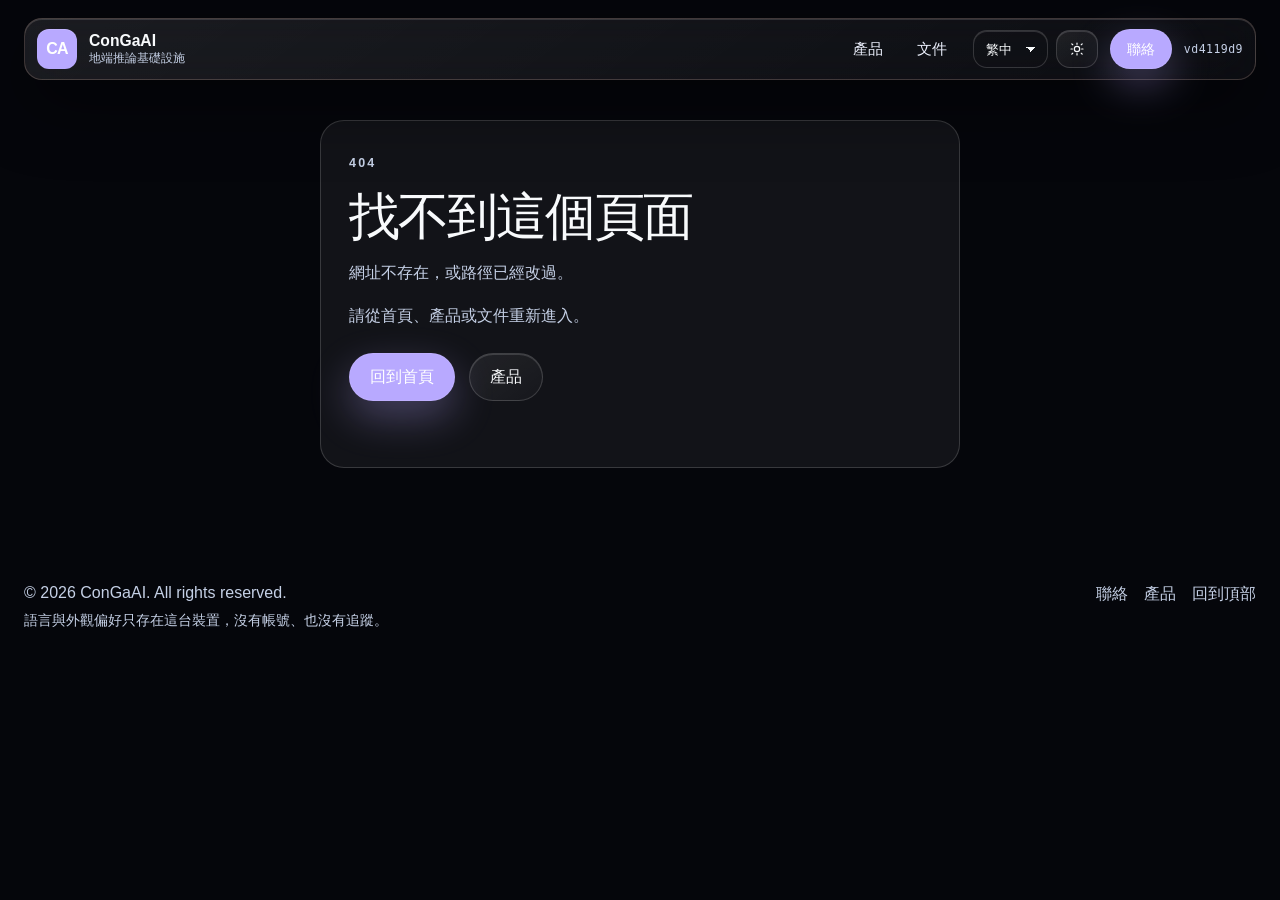
==== index.html @ 3b83d691 "Promote the preview site to the production root." ====
<!doctype html>
<html lang="zh-Hant" data-theme="dark">
  <head>
    <meta charset="UTF-8" />
    <meta name="viewport" content="width=device-width, initial-scale=1.0" />
    <meta
      name="description"
      content="ConGaAI 建置地端推論基礎設施：Basic 工作站、Pro DGX Spark、Ultra 機櫃群集；AI Forge 隨硬體提供。"
    />
    <meta property="og:title" content="ConGaAI · 地端推論基礎設施" />
    <meta
      property="og:description"
      content="依工作負載選 GPU。權重與資料留在現場。Basic / Pro（DGX Spark）/ Ultra。"
    />
    <meta property="og:type" content="website" />
    <meta property="og:url" content="https://congaai.github.io/" />
    <meta name="theme-color" content="#070a12" />
    <meta name="robots" content="index, follow" />
    <link rel="canonical" href="https://congaai.github.io/" />
    <base href="/" />
    <script>
      (function () {
        try {
          var theme = localStorage.getItem('site-theme');
          document.documentElement.dataset.theme = theme === 'light' ? 'light' : 'dark';
        } catch (error) {
          document.documentElement.dataset.theme = 'dark';
        }
      })();
    </script>
    <script>
      (function () {
        try {
          var saved = sessionStorage.getItem('pages-spa-redirect');
          if (!saved) return;
          var baseHref = document.querySelector('base') && document.querySelector('base').href;
          var basePath = new URL(baseHref || '/', location.origin).pathname;
          if (basePath.slice(-1) !== '/') basePath += '/';
          var thisPreview = basePath.indexOf('/preview/') === 0;
          var savedPath = saved.split('?')[0].split('#')[0];
          var savedPreview = savedPath === '/preview' || savedPath.indexOf('/preview/') === 0;
          if (thisPreview !== savedPreview) return;
          sessionStorage.removeItem('pages-spa-redirect');
          history.replaceState(null, '', saved);
        } catch (error) {}
      })();
    </script>
    <link rel="preconnect" href="https://fonts.googleapis.com" />
    <link rel="preconnect" href="https://fonts.gstatic.com" crossorigin />
    <link
      href="https://fonts.googleapis.com/css2?family=Inter:wght@400;500;600;700&family=JetBrains+Mono:wght@400;500&family=Noto+Sans+JP:wght@400;500;700&family=Noto+Sans+SC:wght@400;500;700&family=Noto+Sans+TC:wght@400;500;700&family=Space+Grotesk:wght@500;600;700&display=swap"
      rel="stylesheet"
    />
    <link rel="icon" type="image/svg+xml" href="/favicon.svg" />
    <title>ConGaAI · 地端推論基礎設施</title>
    <script type="module" crossorigin src="/assets/index-1mhztb6D.js"></script>
    <link rel="stylesheet" crossorigin href="/assets/index-D2r01Po9.css">
      <meta http-equiv="Content-Security-Policy" content="default-src 'self'; script-src 'self' 'unsafe-inline'; style-src 'self' 'unsafe-inline' https://fonts.googleapis.com; font-src 'self' https://fonts.gstatic.com data:; img-src 'self' data:; connect-src 'self'; base-uri 'self'; form-action 'self'; frame-ancestors 'none'; object-src 'none';">
  </head>
  <body>
    <noscript>
      ConGaAI 需要 JavaScript 才能顯示產品與文件。請在瀏覽器啟用後重新整理。 /
      This site needs JavaScript. Enable it and reload.
    </noscript>
    <div id="root"></div>
  </body>
</html>
---- assets/index-D2r01Po9.css ----
:root,[data-theme=dark]{color:#f7fbff;font-synthesis:none;text-rendering:optimizelegibility;-webkit-font-smoothing:antialiased;--font-ui:"Inter", "Noto Sans TC", "Noto Sans SC", "Noto Sans JP", Arial, -apple-system, BlinkMacSystemFont, "Segoe UI", "PingFang TC", "Microsoft JhengHei", sans-serif;--font-display:"Space Grotesk", "Inter", "Noto Sans TC", "Noto Sans SC", "Noto Sans JP", Arial, sans-serif;--font-doc:"Inter", "Noto Sans TC", "Noto Sans SC", "Noto Sans JP", Arial, -apple-system, BlinkMacSystemFont, "Segoe UI", "PingFang TC", "Microsoft JhengHei", sans-serif;--font-mono:"JetBrains Mono", ui-monospace, "Cascadia Code", "SF Mono", Menlo, Consolas, monospace;--bg:#070a12;--card:#ffffff14;--card-strong:#ffffff24;--line:#ffffff29;--muted:#aab6d3;--text:#f7fbff;--cyan:#a5b4fc;--violet:#8b7cff;--pink:#c4b5fd;--green:#72f2b2;--star:167, 139, 250;--accent-text:#c4b5fd;--shadow:0 24px 80px #0000006b;--nav-bg:#070a12b3;--brand-text:#06111d;--body-gradient:radial-gradient(circle at top left, #5de4ff2e, transparent 34rem), radial-gradient(circle at 80% 8%, #a88bff33, transparent 36rem), linear-gradient(135deg, #050814 0%, #0b1020 52%, #080710 100%);--ambient-one:#5de4ff3d;--ambient-two:#ff75c838;--markdown-text:#dce4f8;--markdown-pre-bg:#00000059;--markdown-pre-text:#e8edf8;--nav-link:#d9e4ff;--nav-link-hover:#fff;--nav-link-hover-bg:#ffffff1a;--button-ghost-bg:#ffffff12;--button-ghost-text:#fff;--input-bg:#ffffff0a;--input-text:var(--text);--brand-border:#ffffff47;--table-head-bg:#ffffff0d;--table-row-even:#ffffff05;--spinner-track:#ffffff1f;--blockquote-bg:#a88bff14;--code-bg:#72f2b214;--nav-bg-solid:#070a12f5;--site-gutter:clamp(14px, 3.5vw, 24px);--docs-sticky-top:96px;background:#070a12;font-family:Inter,Noto Sans TC,Noto Sans SC,Noto Sans JP,Arial,-apple-system,BlinkMacSystemFont,Segoe UI,PingFang TC,Microsoft JhengHei,sans-serif}[data-theme=light]{color:#0c1a2e;--bg:#fff;--card:#ffffffe0;--card-strong:#f4f9fff5;--line:#0c1a2e1f;--muted:#5b7190;--text:#0c1a2e;--cyan:#4f46e5;--violet:#6d5cff;--pink:#7c3aed;--green:#169a62;--star:99, 102, 241;--accent-text:#5b4cff;--shadow:0 24px 60px #2f9bff24;--nav-bg:#ffffffd1;--brand-text:#fff;--body-gradient:radial-gradient(circle at top left, #2f9bff29, transparent 34rem), radial-gradient(circle at 80% 8%, #ff9a4d24, transparent 36rem), linear-gradient(135deg, #fff 0%, #f4f9ff 52%, #fff7f0 100%);--ambient-one:#2f9bff2e;--ambient-two:#ff9a4d29;--markdown-text:#24344d;--markdown-pre-bg:#f4f9fff2;--markdown-pre-text:#0c1a2e;--nav-link:#244060;--nav-link-hover:#0c1a2e;--nav-link-hover-bg:#2f9bff1f;--button-ghost-bg:#2f9bff14;--button-ghost-text:#0c1a2e;--input-bg:#fff;--input-text:#0c1a2e;--brand-border:#2f9bff47;--table-head-bg:#2f9bff14;--table-row-even:#2f9bff0a;--spinner-track:#0c1a2e1f;--blockquote-bg:#2f9bff14;--code-bg:#2f9bff14;--nav-bg-solid:#fffffff5;--site-gutter:clamp(14px, 3.5vw, 24px);--docs-sticky-top:96px;background:#fff}*{box-sizing:border-box}html{scroll-behavior:smooth;overflow-wrap:break-word;overflow-x:hidden}@media (prefers-reduced-motion:reduce){html{scroll-behavior:auto}}body{min-width:320px;color:var(--text);font-family:var(--font-ui);background:var(--bg);margin:0;overflow-x:hidden}.page-backdrop{z-index:-1;pointer-events:none;position:fixed;inset:0;overflow:hidden}.page-backdrop-gradient{background:var(--body-gradient);position:absolute;inset:0}.page-backdrop-glow{filter:blur(48px);opacity:.34;border-radius:999px;width:min(28rem,70vw);height:min(28rem,70vw);position:absolute}.page-backdrop-glow-one{background:var(--ambient-one);top:12%;left:max(-12rem,-20vw)}.page-backdrop-glow-two{background:var(--ambient-two);bottom:8%;right:max(-12rem,-20vw)}@media (width<=768px){.page-backdrop-glow{opacity:.22;filter:blur(36px)}}a{color:inherit;text-decoration:none}button,a{-webkit-tap-highlight-color:transparent}.site-shell{z-index:0;width:min(1180px, calc(100% - var(--site-gutter) * 2));margin:0 auto;position:relative}.ambient{z-index:-1;filter:blur(28px);opacity:.35;pointer-events:none;border-radius:999px;width:28rem;height:28rem;position:fixed}.ambient-one{background:var(--ambient-one);top:18%;left:-14rem}.ambient-two{background:var(--ambient-two);bottom:12%;right:-14rem}.nav{z-index:20;border:1px solid var(--line);background:var(--nav-bg);box-shadow:var(--shadow);-webkit-backdrop-filter:blur(24px);backdrop-filter:blur(24px);border-radius:28px;justify-content:space-between;align-items:center;gap:24px;margin:16px 0 48px;padding:14px;display:flex;position:sticky;top:16px}.nav-right{align-items:center;gap:12px;min-width:0;display:flex}.pref-controls{flex-shrink:0;align-items:center;gap:8px;display:inline-flex}.pref-toggle{border:1px solid var(--line);min-width:42px;height:38px;color:var(--text);font:inherit;background:var(--card);cursor:pointer;border-radius:14px;place-items:center;padding:0 12px;font-size:.82rem;font-weight:600;transition:border-color .2s,background .2s,transform .2s;display:inline-grid}.pref-toggle:hover{background:var(--card-strong);border-color:#5de4ff73;transform:translateY(-1px)}.pref-toggle-theme{font-size:1rem}.brand{align-items:center;gap:12px;display:inline-flex}.brand-mark{background:var(--violet);color:#fff;letter-spacing:-.05em;border:0;border-radius:12px;place-items:center;width:40px;height:40px;font-weight:800;display:grid}.brand strong,.brand small{display:block}.brand strong{font-size:.98rem}.brand small{color:var(--muted);font-size:.78rem}.nav-links{align-items:center;gap:6px;display:flex}.nav-links a{color:var(--nav-link);border-radius:999px;padding:10px 14px;font-size:.92rem;transition:background .18s,color .18s,transform .18s}.nav-links a:hover{background:var(--nav-link-hover-bg);color:var(--nav-link-hover);transform:translateY(-1px)}.site-version{color:var(--muted);letter-spacing:.04em;white-space:nowrap;font-family:JetBrains Mono,ui-monospace,monospace;font-size:.72rem}.section-grid{grid-template-columns:minmax(0,1.05fr) minmax(320px,.95fr);align-items:center;gap:46px;display:grid}.hero{min-height:auto;padding:24px 0 64px}.announcement{border:1px solid var(--line);width:fit-content;color:var(--text);background:#ffffff12;border-radius:999px;align-items:center;gap:10px;margin-bottom:28px;padding:8px 12px 8px 8px;display:inline-flex;box-shadow:inset 0 1px #ffffff14}.announcement span{color:var(--cyan);background:#5de4ff29;border-radius:999px;padding:6px 10px;font-size:.8rem;font-weight:800}.eyebrow{color:var(--accent-text);letter-spacing:.18em;text-transform:uppercase;margin:0 0 14px;font-size:.78rem;font-weight:800}.back-to-top{right:max(16px, env(safe-area-inset-right));bottom:max(20px, env(safe-area-inset-bottom));z-index:40;border:1px solid var(--glass-edge);width:48px;height:48px;color:var(--text);background:var(--nav-bg-solid);box-shadow:var(--shadow);opacity:0;pointer-events:none;border-radius:999px;place-items:center;transition:opacity .28s,transform .28s,border-color .18s;display:grid;position:fixed;transform:translateY(12px)}.back-to-top.is-visible{opacity:1;pointer-events:auto;transform:none}.back-to-top:hover,.back-to-top:focus-visible{border-color:color-mix(in srgb, var(--rose,#e8b4a8) 55%, white 10%)}@media (prefers-reduced-motion:reduce){.back-to-top{transition:opacity .12s;transform:none}}h1,h2,h3,p{margin-top:0}h1,h2{font-family:var(--font-display)}h1{letter-spacing:-.08em;max-width:780px;margin-bottom:24px;font-size:clamp(3rem,8vw,6.7rem);line-height:.92}h2{letter-spacing:-.06em;margin-bottom:18px;font-size:clamp(2rem,4vw,4.25rem);line-height:1}h3{letter-spacing:-.03em;margin-bottom:12px;font-size:1.35rem}.hero-description,.section-heading p,.process-item p,.service-card p,.team-card p,.contact-section p{color:var(--muted);font-size:1rem;line-height:1.8}.hero-description{max-width:660px;font-size:clamp(1.05rem,2vw,1.25rem)}.cta-row{flex-wrap:wrap;gap:14px;margin:34px 0;display:flex}.button{border:1px solid var(--line);cursor:pointer;border-radius:999px;justify-content:center;align-items:center;min-height:48px;padding:0 20px;font-weight:800;transition:transform .18s,box-shadow .18s,border-color .18s;display:inline-flex}.button:hover{transform:translateY(-2px)}.button-ghost{background:var(--button-ghost-bg);color:var(--button-ghost-text)}.metric-grid{grid-template-columns:repeat(3,minmax(0,1fr));gap:12px;display:grid}.metric-card,.service-card,.team-card,.testimonial-card,.contact-card,.floating-panel,.orbital-card,.process-item{border:1px solid var(--line);box-shadow:var(--shadow);-webkit-backdrop-filter:blur(22px);backdrop-filter:blur(22px);background:linear-gradient(145deg,#ffffff1f,#ffffff0e)}.metric-card{border-radius:24px;padding:18px}.metric-card strong,.metric-card span{display:block}.metric-card strong{margin-bottom:6px;font-size:1.45rem}.metric-card span{color:var(--muted);font-size:.9rem}.hero-copy{z-index:2;min-width:0;position:relative}.hero-diagram{isolation:isolate;border:1px solid var(--glass-edge);background:var(--glass);min-height:0;box-shadow:var(--shadow), var(--glass-inner);-webkit-backdrop-filter:blur(28px)saturate(160%);border-radius:32px;justify-items:center;gap:10px;padding:28px 22px;display:grid;position:relative;overflow:hidden}.hero-orbit{border:1px dashed color-mix(in srgb, var(--cyan) 35%, transparent);pointer-events:none;opacity:.55;border-radius:999px;animation:22s linear infinite rotateSlow;position:absolute;inset:8%}.hero-orbit-two{opacity:.28;animation-duration:16s;animation-direction:reverse;inset:18%}.diagram-node{z-index:1;border:1px solid var(--line);background:var(--glass-soft);text-align:center;border-radius:22px;justify-items:center;gap:4px;width:min(100%,280px);padding:14px 16px;display:grid;position:relative}.diagram-node strong{font-size:.98rem}.diagram-node small{color:var(--muted);font-size:.78rem}.diagram-icon{width:44px;height:44px;color:var(--cyan);place-items:center;margin-bottom:4px;display:grid}.diagram-icon svg{width:32px;height:32px}.gpu-row,.pc-row{gap:8px;margin-top:8px;display:flex}.gpu-row i,.pc-row b{background:linear-gradient(135deg, var(--cyan), var(--violet));border-radius:4px;display:block}.gpu-row i{width:28px;height:14px;animation:1.6s ease-in-out infinite gpuPulse}.gpu-row i:nth-child(2){animation-delay:.2s}.gpu-row i:nth-child(3){animation-delay:.4s}.pc-row b{opacity:.75;width:18px;height:14px;animation:4s ease-in-out infinite float}.pc-row b:nth-child(2){animation-delay:-1.2s}.diagram-beam{z-index:1;gap:4px;width:4px;height:28px;display:grid;position:relative}.diagram-beam span{background:var(--cyan);border-radius:999px;width:6px;height:6px;margin-left:-1px;animation:1.4s ease-in-out infinite packet;display:block}.diagram-beam span:nth-child(2){animation-delay:.25s}.diagram-beam span:nth-child(3){animation-delay:.5s}.card-icon{width:52px;height:52px;color:var(--cyan);background:color-mix(in srgb, var(--cyan) 14%, transparent);border-radius:16px;place-items:center;margin-bottom:18px;display:grid}.card-icon svg{width:28px;height:28px}a.icon-card{color:inherit;transition:transform .18s,border-color .18s;display:block}a.icon-card:hover{transform:translateY(-4px)}.why-card{border:1px solid var(--glass-edge);background:var(--glass);box-shadow:var(--glass-inner);-webkit-backdrop-filter:blur(22px);backdrop-filter:blur(22px);border-radius:28px;justify-items:start;gap:12px;padding:24px;display:grid}.why-card h3{margin:0;font-size:1.15rem}@keyframes gpuPulse{0%,to{opacity:.35;transform:scaleY(.85)}50%{opacity:1;transform:scaleY(1)}}@keyframes packet{0%{opacity:0;transform:translateY(-6px)}40%{opacity:1}to{opacity:0;transform:translateY(14px)}}.hero-visual:before{aspect-ratio:1;content:"";background-color:#0000;background-image:linear-gradient(#ffffff0d 1px,#0000 1px),linear-gradient(90deg,#ffffff0d 1px,#0000 1px);background-position:0 0,0 0;background-repeat:repeat,repeat;background-size:42px 42px;background-attachment:scroll,scroll;background-origin:padding-box,padding-box;background-clip:border-box,border-box;border:1px solid #ffffff1a;border-radius:999px;width:90%;animation:28s linear infinite rotateSlow;position:absolute;-webkit-mask-image:radial-gradient(circle,#000 52%,#0000 74%);mask-image:radial-gradient(circle,#000 52%,#0000 74%)}.orbital-card{z-index:2;text-align:center;border-radius:44px;place-items:center;width:min(360px,82vw);min-height:360px;padding:38px;animation:5s ease-in-out infinite float;display:grid;position:relative}.orbital-card span{color:var(--muted);font-weight:700}.orbital-card strong{letter-spacing:-.07em;max-width:260px;font-size:clamp(2.3rem,5vw,4.2rem);line-height:.95}.pulse-dot{background:radial-gradient(circle at 32% 28%, #fff, transparent 18%), linear-gradient(135deg, var(--cyan), var(--pink));border-radius:999px;width:74px;height:74px;animation:2.4s ease-in-out infinite pulse;box-shadow:0 0 #5de4ff73}.floating-panel{z-index:3;border-radius:24px;gap:4px;width:190px;padding:18px;animation:6s ease-in-out infinite float;display:grid;position:absolute}.floating-panel span{color:var(--cyan);font-size:.82rem;font-weight:900}.floating-panel small{color:var(--muted)}.panel-one{top:80px;right:16px}.panel-two{animation-delay:-2s;bottom:130px;left:12px}.panel-three{animation-delay:-4s;bottom:58px;right:72px}.logo-strip{border:1px solid var(--line);background:#ffffff0f;border-radius:28px;grid-template-columns:repeat(3,1fr);gap:12px;margin-bottom:90px;padding:12px;display:grid}.logo-strip span{color:var(--text);text-align:center;background:#ffffff0e;border-radius:20px;padding:20px;font-size:clamp(1rem,2vw,1.4rem);font-weight:900}.section{padding:108px 0}.section-heading{max-width:780px;margin-bottom:34px}.cards{gap:18px;display:grid}.three-columns{grid-template-columns:repeat(3,minmax(0,1fr))}.two-columns{grid-template-columns:repeat(2,minmax(0,1fr))}.service-card,.team-card,.testimonial-card{border-radius:32px;padding:28px;position:relative;overflow:hidden}.service-card:before,.team-card:before,.testimonial-card:before{content:"";opacity:0;background:radial-gradient(circle at 100% 0,#5de4ff26,#0000 38%);transition:opacity .22s;position:absolute;inset:0}.service-card:hover:before,.team-card:hover:before,.testimonial-card:hover:before{opacity:1}.card-index{color:var(--cyan);margin-bottom:40px;font-weight:900;display:inline-flex}.service-card ul{flex-wrap:wrap;gap:8px;margin:24px 0 0;padding:0;list-style:none;display:flex}.service-card li{color:var(--text);background:#ffffff0f;border:1px solid #ffffff1f;border-radius:999px;padding:8px 10px;font-size:.86rem}.process-section{grid-template-columns:.8fr 1fr;align-items:start;gap:44px;display:grid}.process-list{gap:14px;display:grid}.process-item{border-radius:28px;grid-template-columns:70px 1fr;gap:20px;padding:22px;display:grid}.process-item>span{width:54px;height:54px;color:var(--cyan);background:#5de4ff1f;border-radius:18px;place-items:center;font-weight:900;display:grid}.team-card{grid-template-columns:auto 1fr;gap:20px;display:grid}.avatar{color:#07101f;background:linear-gradient(135deg,#5de4ffe6,#ff75c8e6);border-radius:26px;place-items:center;width:82px;height:82px;font-size:2rem;font-weight:950;display:grid;overflow:hidden}.avatar img{object-fit:cover;width:100%;height:100%}.team-card span{color:var(--cyan);margin-bottom:12px;font-weight:800;display:inline-flex}.testimonial-section{padding-top:20px}.testimonial-card{margin:0}.testimonial-card blockquote{color:var(--text);margin:0 0 24px;font-size:clamp(1.15rem,2vw,1.55rem);line-height:1.6;position:relative}.testimonial-card figcaption{color:var(--muted);gap:4px;display:grid}.testimonial-card strong{color:var(--text)}.contact-section{box-shadow:var(--shadow);background:radial-gradient(circle at 0 0,#5de4ff33,#0000 34%),linear-gradient(145deg,#ffffff1f,#ffffff0e);border:1px solid #5de4ff42;border-radius:42px;grid-template-columns:1fr minmax(280px,420px);align-items:stretch;gap:28px;margin:72px 0 32px;padding:clamp(28px,5vw,54px);display:grid}.contact-section small{color:var(--text)}.contact-card span{color:var(--cyan);text-transform:uppercase;letter-spacing:.14em;font-weight:900}.contact-card>a:not(.button){letter-spacing:-.04em;word-break:break-word;font-size:clamp(1.3rem,3vw,2rem);font-weight:900}.footer{color:var(--muted);justify-content:space-between;gap:18px;padding:28px 0 44px;display:flex}.reveal{animation:.72s cubic-bezier(.2,.72,.2,1) both reveal;animation-delay:var(--delay,0s)}.delay-1{--delay:.12s}@keyframes reveal{0%{opacity:0;transform:translateY(24px)scale(.98)}to{opacity:1;transform:translateY(0)scale(1)}}@keyframes float{0%,to{transform:translateY(0)}50%{transform:translateY(-16px)}}@keyframes pulse{0%,to{box-shadow:0 0 #5de4ff6b}50%{box-shadow:0 0 0 18px #5de4ff00}}@keyframes drift{0%{transform:translate(0,0)scale(1)}to{transform:translate(28px,-22px)scale(1.08)}}@keyframes rotateSlow{to{transform:rotate(360deg)}}@media (prefers-reduced-motion:reduce){*,:before,:after{scroll-behavior:auto!important;transition-duration:1ms!important;animation-duration:1ms!important;animation-iteration-count:1!important}}@media (width<=920px){.nav{flex-direction:column;align-items:flex-start}.nav-right{flex-direction:column;align-items:stretch;width:100%}.nav-links{width:100%;overflow-x:auto}.pref-controls{justify-content:flex-end}.section-grid,.process-section,.contact-section,.three-columns,.two-columns{grid-template-columns:1fr}.hero{min-height:auto}.hero-diagram{min-height:0}}@media (width<=640px){.site-shell{width:min(100% - var(--site-gutter) * 2, 1180px)}.nav{border-radius:22px;margin-bottom:28px;top:10px}.announcement{border-radius:22px;flex-direction:column;align-items:flex-start}h1{font-size:clamp(1.85rem,8vw,2.6rem)}.metric-grid,.logo-strip,.process-item,.team-card{grid-template-columns:1fr}.hero{min-height:auto}.orbital-card{min-height:300px}.floating-panel{width:168px;padding:14px}.panel-one{top:18px;right:0}.panel-two{bottom:92px;left:0}.panel-three{bottom:18px;right:20px}.section{padding:72px 0}.footer{flex-direction:column}}:root,[data-theme=dark]{--bg:#05060b;--card:#ffffff12;--card-strong:#ffffff1f;--line:#ffffff29;--text:#f8fafc;--muted:#c5d0e6;--cyan:#c5ceff;--violet:#b8a9ff;--pink:#e8b4a8;--green:#34d399;--star:232, 180, 168;--accent-text:#e8c4b0;--gold:#e6c38a;--rose:#e8b4a8;--nav-link:#eef2ff;--nav-link-hover:#fff;--glass:linear-gradient(145deg, #ffffff17, #ffffff08);--glass-soft:linear-gradient(145deg, #ffffff12, #ffffff05);--glass-edge:#e8c4b038;--glass-inner:inset 0 1px 0 #ffffff24;--shadow:0 24px 70px #00000073;--nav-bg:#05060bc7;--nav-bg-solid:#05060bf5;--body-gradient:radial-gradient(circle at 50% -10%, #e8b4a829, transparent 42rem), radial-gradient(circle at 12% 18%, #b9c4ff1f, transparent 28rem), linear-gradient(180deg, #05060b 0%, #070811 100%);--ambient-one:#e8b4a838;--ambient-two:#b9c4ff29;--markdown-text:#e8eefc;--markdown-pre-bg:#02071285;--input-bg:#ffffff14;--button-ghost-bg:#ffffff12;--button-ghost-text:#f8fafc}[data-theme=light]{--bg:#f6f3ee;--card:#fffcf8eb;--card-strong:#fffffff5;--line:#5a3e302e;--text:#1a140f;--muted:#3e4f66;--cyan:#1f6fbf;--violet:#6d4ad6;--pink:#b76e79;--green:#0b7a52;--star:183, 110, 121;--accent-text:#8a5348;--gold:#8a5a28;--rose:#b76e79;--nav-link:#2a211c;--nav-link-hover:#1a140f;--glass:linear-gradient(145deg, #fffcf8f5, #fff6eed1);--glass-soft:linear-gradient(145deg, #ffffffe0, #f7ece2b3);--glass-edge:#8a5a2838;--glass-inner:inset 0 1px 0 #fffffff2;--shadow:0 24px 70px #5a3e301f, 0 8px 24px #5a3e3014;--nav-bg:#fffcf8db;--nav-bg-solid:#fffcf8f5;--body-gradient:radial-gradient(circle at 8% 8%, #e8c4b059, transparent 30rem), radial-gradient(circle at 80% 8%, #b76e791f, transparent 34rem), linear-gradient(145deg, #fbf8f3 0%, #f3eee8 48%, #f7f1ea 100%);--ambient-one:#e8c4b059;--ambient-two:#b76e7924;--markdown-text:#241c16;--markdown-pre-bg:#ffffffdb;--input-bg:#ffffffeb;--button-ghost-bg:#8a534814;--button-ghost-text:#1a140f}body{min-height:100dvh}.page-backdrop-gradient:after{opacity:.46;content:"";background-image:linear-gradient(#ffffff0b 1px,#0000 1px),linear-gradient(90deg,#ffffff0a 1px,#0000 1px);background-size:72px 72px;position:absolute;inset:0;-webkit-mask-image:linear-gradient(#000,#0000 82%);mask-image:linear-gradient(#000,#0000 82%)}[data-theme=light] .page-backdrop-gradient:after{opacity:.58;background-image:linear-gradient(#185ca00d 1px,#0000 1px),linear-gradient(90deg,#185ca00b 1px,#0000 1px)}.page-backdrop-glow{filter:blur(68px)saturate(135%);opacity:.44}.site-shell{width:min(1240px, calc(100% - var(--site-gutter) * 2))}.nav,.metric-card,.service-card,.team-card,.testimonial-card,.contact-card,.floating-panel,.orbital-card,.process-item,.contact-section,.logo-strip{border-color:var(--glass-edge);background:var(--glass);box-shadow:var(--shadow), var(--glass-inner);-webkit-backdrop-filter:blur(28px)saturate(160%)}.nav{top:max(14px, env(safe-area-inset-top));border-radius:18px;margin:18px 0 32px;padding:10px 12px}.brand-mark,.pref-toggle,.button,.service-card li{box-shadow:var(--glass-inner)}.pref-toggle,.button-ghost,.service-card li,.logo-strip span{background:var(--glass-soft)}.button-primary{border-color:color-mix(in srgb, var(--violet) 40%, white 8%);background:var(--violet);color:#fff;box-shadow:0 16px 40px color-mix(in srgb, var(--violet) 32%, transparent)}[data-theme=light] .button-primary{color:#fff}.nav-links a,.pref-toggle,.button,.docs-mobile-toggle{transform:translateZ(0)}.nav-links a:hover,.pref-toggle:hover,.button:hover{transform:translateY(-2px)scale(1.01)}@supports not ((-webkit-backdrop-filter:blur(1px)) or (backdrop-filter:blur(1px))){.nav,.metric-card,.service-card,.team-card,.testimonial-card,.contact-card,.floating-panel,.orbital-card,.process-item,.contact-section,.logo-strip,.arch-card,.hw-panel,.hero-diagram,.why-card{background:var(--card-strong)}}[data-theme=light] .service-card li{color:var(--text);border-color:var(--line);background:#2f9bff14}[data-theme=light] .announcement,[data-theme=light] .logo-strip span{color:var(--text)}@media (width<=768px){:root,[data-theme=dark],[data-theme=light]{--site-gutter:clamp(12px, 4vw, 18px)}.nav{margin-top:max(10px, env(safe-area-inset-top));-webkit-backdrop-filter:blur(22px)saturate(145%)}}.nav-links a.is-active{background:var(--nav-link-hover-bg);color:var(--nav-link-hover)}.pref-locale-wrap{display:inline-flex}.pref-locale{appearance:none;background-image:linear-gradient(45deg,#0000 50%,currentColor 50%),linear-gradient(135deg,currentColor 50%,#0000 50%);background-position:calc(100% - 16px) 16px,calc(100% - 11px) 16px;background-repeat:no-repeat;background-size:5px 5px;min-width:96px;padding-right:22px}.visually-hidden{clip:rect(0, 0, 0, 0);white-space:nowrap;width:1px;height:1px;position:absolute;overflow:hidden}.marketing-page .hero,.marketing-page .section,.contact-page{scroll-margin-top:108px}.marketing-page h2{letter-spacing:-.04em;font-size:clamp(1.6rem,3vw,2.4rem)}.marketing-page .hero-title{letter-spacing:-.05em;max-width:12ch;font-size:clamp(2.1rem,5.4vw,3.6rem);line-height:1.08}.section-note{max-width:72ch;color:var(--muted);margin:18px 0 0;font-size:.92rem;line-height:1.7}.arch-flow{grid-template-columns:repeat(3,minmax(0,1fr));gap:28px;margin:0;padding:0;list-style:none;display:grid}.arch-card{border:1px solid var(--glass-edge);background:var(--glass);min-height:220px;box-shadow:var(--shadow), var(--glass-inner);-webkit-backdrop-filter:blur(28px)saturate(160%);border-radius:28px;align-content:start;gap:8px;padding:24px;display:grid}.arch-card>span{letter-spacing:.08em;font-weight:800}.arch-card small{color:var(--muted);letter-spacing:.12em;text-transform:uppercase;font-size:.78rem}.arch-card strong{font-size:1.2rem}.arch-card p{color:var(--muted);margin:0;line-height:1.7}.hw-panel{border:1px solid var(--glass-edge);background:var(--glass);box-shadow:var(--shadow), var(--glass-inner);-webkit-backdrop-filter:blur(28px)saturate(160%);border-radius:28px;overflow:auto}.hw-table{border-collapse:collapse;width:100%;font-size:.95rem}.hw-table th,.hw-table td{border-bottom:1px solid var(--line);text-align:left;vertical-align:top;padding:16px 18px}.hw-table thead th{background:var(--table-head-bg);color:var(--muted);letter-spacing:.08em;text-transform:uppercase;font-size:.78rem;font-weight:700}.hw-table tbody th{white-space:nowrap;font-weight:800}.hw-table tbody tr:last-child th,.hw-table tbody tr:last-child td{border-bottom:0}.hw-table code{font-family:var(--font-mono);background:var(--code-bg);font-size:.86rem}.product-card-cta{margin-top:22px}.product-siblings{flex-wrap:wrap;gap:8px;margin:8px 0 36px;display:flex}.product-sibling{border:1px solid var(--line);color:var(--nav-link);background:var(--glass-soft);border-radius:999px;padding:8px 14px;font-size:.88rem;font-weight:700}.product-sibling.is-active{border-color:color-mix(in srgb, var(--cyan) 40%, var(--line));color:var(--text)}.product-detail .section-heading{margin-top:48px}.product-detail .grade-grid{margin:8px 0 28px}.product-body{margin:28px 0 8px}.product-detail .cta-row{margin-top:28px}.gary-card{max-width:720px}.gary-card .button{margin-top:16px}.contact-page{padding-bottom:48px}.contact-page h1{letter-spacing:-.04em;text-wrap:pretty;max-width:min(28rem,100%);font-size:clamp(2.05rem,5vw,3.2rem);line-height:1.15}.contact-card{border-radius:32px;align-content:start;gap:10px;padding:28px;display:grid}.contact-card span{color:var(--cyan);letter-spacing:.14em;text-transform:uppercase;font-size:.78rem;font-weight:800}.contact-card strong{font-size:1.6rem}.contact-card a{color:var(--text);word-break:break-all}.contact-card .button{justify-self:start;margin-top:12px}.text-link{color:var(--cyan);margin-top:16px;font-weight:700;display:inline-flex}.footer-links{flex-wrap:wrap;gap:16px;display:flex}.team-card h2{letter-spacing:-.04em;font-size:1.6rem}.footer-privacy{max-width:36rem;margin:8px 0 0;font-size:.85rem;line-height:1.6}.skip-link{z-index:20;background:var(--violet);color:#fff;border-radius:12px;align-items:center;min-height:44px;padding:8px 16px;font-weight:700;display:inline-flex;position:absolute;top:-120px;left:16px}.skip-link:focus,.skip-link:focus-visible{outline-offset:3px;outline:2px solid #fff;top:12px}.site-main:focus{outline:none}.site-main:focus-visible{outline:2px solid var(--violet);outline-offset:4px}.status-screen{place-items:center;min-height:60vh;display:grid}.status-panel{border:1px solid var(--line);background:color-mix(in srgb, var(--card) 80%, transparent);border-radius:24px;max-width:40rem;margin:40px auto;padding:32px 28px}.status-panel h1{margin-bottom:12px}.status-panel p{color:var(--muted);line-height:1.7}.status-panel .cta-row,.status-panel .button{margin-top:8px}.nav-links a,.pref-toggle,.docs-mobile-toggle,.docs-tree-toggle,.footer-links a{min-width:24px;min-height:24px}@media (width<=920px){.arch-flow,.contact-page-grid,.three-columns,.footer{grid-template-columns:1fr}.footer{display:grid}}.starfield{pointer-events:none;opacity:.9;width:100%;height:100%;position:absolute;inset:0}[data-theme=light] .starfield{opacity:.28}.page-backdrop-aurora{filter:blur(12px);pointer-events:none;background:radial-gradient(at 50% 0,#6d5cff61,#0000 58%),radial-gradient(at 18% 20%,#5de4ff1f,#0000 42%);height:42rem;animation:18s ease-in-out infinite auroraDrift;position:absolute;inset:-20% 10% auto}.home-hero{text-align:center;justify-items:center;min-height:0;padding:8px 0 4px;display:grid}.hero-badge{border:1px solid color-mix(in srgb, var(--violet) 45%, transparent);color:var(--text);background:color-mix(in srgb, var(--violet) 16%, transparent);letter-spacing:.02em;border-radius:999px;align-items:center;gap:10px;margin:0 0 18px;padding:8px 16px 8px 12px;font-size:.82rem;font-weight:600;display:inline-flex}.pulse-dot{background:var(--violet);width:8px;height:8px;box-shadow:0 0 0 0 color-mix(in srgb, var(--violet) 70%, transparent);border-radius:999px;animation:1.8s ease-out infinite pulseDot}.home-hero .hero-title{max-width:min(22rem,100%);font-family:var(--font-display);letter-spacing:-.045em;text-wrap:pretty;gap:4px;margin:0 auto 14px;font-size:clamp(2.05rem,5.2vw,3.6rem);font-weight:700;line-height:1.12;display:grid}.home-hero .hero-title span{display:block}.home-hero .hero-title em{font-style:normal}.home-hero .hero-description{max-width:42rem;margin:0 auto;font-size:clamp(1rem,1.8vw,1.18rem);line-height:1.7}.hero-cta .button-ghost{border-color:color-mix(in srgb, var(--text) 22%, transparent);background:0 0}.marketing-page h1,.marketing-page h2{font-family:var(--font-display)}.hero-cta{justify-content:center;margin:20px 0 22px}.home-hero .metric-grid{width:min(100%,760px)}.home-hero .metric-card{text-align:left;background:color-mix(in srgb, var(--bg) 40%, transparent);border-radius:18px;padding:20px 22px}.home-hero .metric-card strong{font-family:var(--font-display);letter-spacing:-.04em;font-size:1.55rem}.section-heading-center{text-align:center}.section-heading-center h2{text-wrap:pretty;max-width:min(28rem,100%)}.section-heading-center p{max-width:42rem;color:var(--muted)}.hero-stage{isolation:isolate;border:1px solid var(--line);background:radial-gradient(at 50% 120%,#6d5cff3d,#0000 55%),linear-gradient(#ffffff08,#0000 42%),#07080f;border-radius:28px;min-height:420px;margin:18px 0 12px;padding:24px 16px 18px;position:relative;overflow:hidden}.stage-scene{z-index:1;grid-template-columns:1.1fr .8fr 1.2fr;align-items:end;gap:8px;min-height:330px;display:grid;position:relative}.stage-glow{filter:blur(46px);pointer-events:none;background:#6d5cff80;width:240px;height:150px;position:absolute;bottom:16%;left:10%}.gpu-tower,.pc-cluster,.agent-dock{justify-items:center;gap:14px;display:grid}.stage-label{text-align:center;justify-items:center;gap:2px;display:grid}.stage-label strong{font-size:.92rem}.stage-label small{color:var(--muted);font-size:.74rem}.stage-floor{pointer-events:none;background-image:linear-gradient(#818cf82e 1px,#0000 1px),linear-gradient(90deg,#818cf824 1px,#0000 1px);background-size:48px 48px;animation:22s linear infinite floorDrift;position:absolute;inset:42% -10% -40%;transform:perspective(600px)rotateX(62deg);-webkit-mask-image:linear-gradient(#0000,#000 30% 70%,#0000);mask-image:linear-gradient(#0000,#000 30% 70%,#0000)}.stage-scan{pointer-events:none;background:linear-gradient(90deg,#0000,#a78bfa1f,#0000);width:28%;animation:5.5s ease-in-out infinite scanSweep;position:absolute;inset:0 auto 0 0}.stage-links{z-index:0;width:auto;height:auto;position:absolute;inset:12% 4% 22%;overflow:visible}.stage-path{fill:none;stroke:color-mix(in srgb, var(--violet) 55%, white 10%);stroke-width:1.4px;stroke-dasharray:6 10;opacity:.7;animation:2.2s linear infinite dashMove}.stage-packet{fill:#c4b5fd;offset-rotate:0deg;animation:2.8s linear infinite packetTravel}.stage-packet.p1{offset-path:path("M250 180 C 390 180, 430 90, 500 110")}.stage-packet.p2{offset-path:path("M250 180 C 390 180, 430 180, 500 180");animation-delay:.6s}.stage-packet.p3{offset-path:path("M500 180 C 640 180, 700 180, 760 180");animation-delay:1.1s}.gpu-chassis{background:linear-gradient(#1a1730,#0c0d16 58%);border:1px solid #c4b5fd47;border-radius:14px;gap:5px;width:min(100%,230px);margin-top:0;padding:10px;display:grid;transform:perspective(700px)rotateY(-16deg)rotateX(8deg);box-shadow:0 28px 50px #00000073,0 0 60px #6d5cff38}.gpu-blade{background:color-mix(in srgb, var(--violet) 12%, #0b0d14);height:18px;animation:2.4s ease-in-out infinite bladeGlow;animation-delay:calc(var(--i) * .16s);border-radius:5px;align-items:center;gap:8px;padding:0 8px;display:flex}.gpu-led{background:#72f2b2;border-radius:999px;width:6px;height:6px;box-shadow:0 0 8px #72f2b2}.gpu-bars{flex:1;gap:3px;height:7px;display:flex}.gpu-bars b{background:linear-gradient(90deg, var(--violet), #a5b4fc);transform-origin:0;border-radius:2px;flex:1;animation:1.5s ease-in-out infinite barPulse}.gpu-bars b:nth-child(2){animation-delay:.15s}.gpu-bars b:nth-child(3){animation-delay:.3s}.gpu-bars b:nth-child(4){animation-delay:.45s}.pc-stack{gap:10px;margin:0 0 12px;display:flex}.pc-stack span{background:linear-gradient(#a5b4fc47,#0c0e18e6 62%);border:1px solid #ffffff29;border-radius:8px 8px 4px 4px;width:64px;height:42px;animation:4.2s ease-in-out infinite float;position:relative;box-shadow:0 12px 24px #00000059}.pc-stack span:after{content:"";background:#ffffff2e;border-radius:0 0 4px 4px;width:22px;height:7px;position:absolute;bottom:-9px;left:50%;transform:translate(-50%)}.pc-stack span:nth-child(2){animation-delay:-1.2s}.pc-stack span:nth-child(3){animation-delay:-2.1s}.agent-window{border:1px solid var(--line);background:#07080d;border-radius:12px;width:min(100%,280px);margin-top:0;overflow:hidden;transform:perspective(700px)rotateY(12deg)rotateX(6deg);box-shadow:0 28px 50px #00000080,0 0 40px #6d5cff2e}.agent-window header{border-bottom:1px solid #ffffff14;align-items:center;gap:6px;padding:8px 10px;display:flex}.agent-window header i{background:#4b5563;border-radius:999px;width:7px;height:7px}.agent-window header i:first-child{background:#f87171}.agent-window header i:nth-child(2){background:#fbbf24}.agent-window header i:nth-child(3){background:#34d399}.agent-window header em{color:#94a3b8;font-size:.7rem;font-style:normal;font-family:var(--font-mono);margin-left:6px}.agent-window pre{color:#c4b5fd;min-height:4.6rem;font-family:var(--font-mono);white-space:pre-wrap;margin:0;padding:14px 14px 16px;font-size:.84rem}.agent-window .prompt{color:#34d399}.caret{vertical-align:text-bottom;background:#c4b5fd;width:7px;height:1em;margin-left:3px;animation:1s step-end infinite caretBlink;display:inline-block}.sku-grid,.why-grid{grid-template-columns:repeat(3,minmax(0,1fr));gap:28px;display:grid}.sku-card,.why-card{border:1px solid var(--line);background:color-mix(in srgb, var(--card) 80%, transparent);min-width:0;color:inherit;border-radius:22px;align-content:start;padding:32px 28px;transition:transform .2s,border-color .2s,box-shadow .2s;display:grid}a.sku-card{cursor:pointer}.sku-card:hover,.sku-card:focus-visible{border-color:color-mix(in srgb, var(--violet) 55%, white 10%);transform:translateY(-4px);box-shadow:0 18px 48px #6d5cff38}.sku-card small{letter-spacing:.08em;text-transform:uppercase;font-size:.72rem;font-weight:700}.sku-card h2,.sku-card h3,.why-card h3{margin:10px 0 8px;font-size:1.2rem}.sku-card p{color:var(--muted);margin:0 0 18px}.sku-go{color:var(--text);font-size:.88rem;font-weight:700}.why-card{justify-items:start;gap:12px}.why-card h3{margin:0}.why-card p{color:var(--muted);margin:0;font-size:.95rem;line-height:1.7}#grades,#method,#hardware{padding-top:12px;scroll-margin-top:96px}#grades .grade-grid{padding:8px 0 12px}.grade-grid{grid-template-columns:repeat(3,minmax(0,1fr));gap:28px;margin-top:8px;display:grid}.grade-card{border:1px solid var(--line);background:color-mix(in srgb, var(--card) 80%, transparent);min-width:0;color:inherit;border-radius:22px;align-content:start;gap:10px;padding:32px 28px;text-decoration:none;transition:transform .2s,border-color .2s,box-shadow .2s;display:grid}a.grade-card{cursor:pointer}a.grade-card:hover,a.grade-card:focus-visible,.grade-card.is-featured{border-color:color-mix(in srgb, var(--violet) 55%, white 10%)}a.grade-card:hover,a.grade-card:focus-visible{transform:translateY(-4px);box-shadow:0 18px 48px #6d5cff38}.grade-card.is-featured{background:radial-gradient(ellipse at 100% 0%, #6d5cff38, transparent 55%), color-mix(in srgb, var(--card) 86%, transparent)}.grade-card small{letter-spacing:.12em;text-transform:uppercase;font-size:.72rem;font-weight:700}.grade-card h3{font-family:var(--font-display);letter-spacing:-.04em;margin:0;font-size:1.45rem}.grade-card code{width:fit-content;max-width:100%;color:var(--text);background:var(--code-bg);font-family:var(--font-mono);word-break:break-word;border-radius:8px;padding:4px 8px;font-size:.78rem;line-height:1.45;display:block}.grade-card p{color:var(--muted);margin:0;font-size:.95rem;line-height:1.65}.grade-fit{color:var(--text);margin-top:6px;font-size:.88rem;font-weight:600;line-height:1.55}.grade-meta{flex-wrap:wrap;gap:8px;margin:4px 0 0;padding:0;list-style:none;display:flex}.grade-meta li{border:1px solid var(--line);color:var(--muted);border-radius:999px;padding:4px 10px;font-size:.78rem;font-weight:600}.method-flow{grid-template-columns:repeat(3,minmax(0,1fr));gap:28px;margin:0;padding:0;list-style:none;display:grid}.method-card{border:1px solid var(--line);background:color-mix(in srgb, var(--card) 80%, transparent);border-radius:22px;align-content:start;gap:14px;min-height:200px;padding:32px 28px;display:grid}.method-card>span{font-family:var(--font-display);letter-spacing:.08em;font-weight:700}.method-card h3{margin:0;font-size:1.15rem}.method-card p{color:var(--muted);margin:0;line-height:1.7}.gary-card-rich{align-items:start;max-width:880px;margin:0 auto}.gary-card-rich .eyebrow{margin-bottom:6px}.gary-card-rich h2{margin:0 0 6px}.team-role{color:var(--accent-text);margin-bottom:6px;font-weight:700;display:block}.team-credential{border:1px solid color-mix(in srgb, var(--violet) 40%, transparent);color:var(--text);background:color-mix(in srgb, var(--violet) 14%, transparent);letter-spacing:.04em;border-radius:999px;margin:0 0 12px;padding:4px 10px;font-size:.78rem;font-weight:700;display:inline-block}.gary-card-rich .button{margin-top:16px}.sku-points{flex-wrap:wrap;gap:8px;margin:4px 0 0;padding:0;list-style:none;display:flex}.sku-points li{border:1px solid var(--line);color:var(--muted);border-radius:999px;padding:4px 10px;font-size:.78rem;font-weight:600}.hw-grade-name{color:var(--muted);font-size:.82rem;font-weight:600}.product-detail .hero-title,.contact-page h1{text-wrap:pretty;max-width:min(28rem,100%)}.home-final-cta{border:1px solid var(--line);text-align:center;background:radial-gradient(ellipse at 50% 0%, #6d5cff38, transparent 60%), color-mix(in srgb, var(--card) 70%, transparent);border-radius:28px;justify-items:center;margin:24px 0 64px;padding:48px 24px;display:grid}.home-final-cta h2{text-wrap:pretty;max-width:min(22rem,100%);margin-bottom:10px}.home-final-cta p{max-width:36rem;color:var(--muted)}.nav-cta{min-height:40px;padding:0 16px;font-size:.88rem}.button,.nav-links a,.sku-card,.grade-card,.pref-toggle{cursor:pointer}.button:focus-visible,.nav-links a:focus-visible,.sku-card:focus-visible,.grade-card:focus-visible,.pref-toggle:focus-visible,.pref-locale:focus-visible{outline:2px solid var(--violet);outline-offset:3px}@keyframes pulseDot{0%{box-shadow:0 0 0 0 color-mix(in srgb, var(--violet) 55%, transparent)}to{box-shadow:0 0 0 12px #0000}}@keyframes auroraDrift{0%,to{transform:translate(0,0)scale(1)}50%{transform:translate(4%,3%)scale(1.05)}}@keyframes floorDrift{to{background-position:0 48px,48px 0}}@keyframes scanSweep{0%{transform:translate(-30%)}to{transform:translate(380%)}}@keyframes dashMove{to{stroke-dashoffset:-64px}}@keyframes packetTravel{0%{offset-distance:0%;opacity:0}12%{opacity:1}to{offset-distance:100%;opacity:0}}@keyframes bladeGlow{0%,to{opacity:.55}50%{opacity:1}}@keyframes barPulse{0%,to{opacity:.45;transform:scaleX(.35)}50%{opacity:1;transform:scaleX(1)}}@keyframes caretBlink{50%{opacity:0}}@media (width<=920px){.stage-scene,.sku-grid,.why-grid,.grade-grid,.method-flow{grid-template-columns:1fr}.gpu-chassis,.agent-window{transform:none}.home-hero{min-height:auto}.home-hero .hero-title{max-width:100%;font-size:clamp(1.85rem,8.4vw,2.6rem)}.nav-cta{width:100%}.stage-links{display:none}}.foil-text,.home-hero .hero-title em,.sku-card small,.grade-card small,.method-card>span,.arch-card>span{-webkit-text-fill-color:transparent;color:#0000;background-image:linear-gradient(115deg,#8a5a32 0%,#f3d5a5 26%,#fff6e8 48%,#e8b4a8 72%,#c48b6a 100%);background-size:140% 140%;-webkit-background-clip:text;background-clip:text}[data-theme=light] .foil-text,[data-theme=light] .home-hero .hero-title em,[data-theme=light] .sku-card small,[data-theme=light] .grade-card small,[data-theme=light] .method-card>span,[data-theme=light] .arch-card>span{background-image:linear-gradient(115deg,#6a3b1c 0%,#b76e79 46%,#8a5348 100%)}@media (prefers-reduced-motion:reduce){.starfield,.page-backdrop-aurora,.pulse-dot,.stage-floor,.stage-scan,.stage-path,.stage-packet,.gpu-blade,.gpu-bars b,.pc-stack span,.caret{animation:none!important}.caret{opacity:1}}.docs-shell{min-height:100dvh;padding-bottom:max(48px, env(safe-area-inset-bottom))}.docs-nav{margin-bottom:32px}.docs-gate-eyebrow{color:var(--cyan);letter-spacing:.14em;text-transform:uppercase;margin:0 0 10px;font-size:.78rem;font-weight:600}.docs-gate{place-items:center;min-height:min(72vh,640px);padding:24px 0;display:grid}.docs-gate-card{border:1px solid var(--line);background:var(--card-strong);width:min(440px,100%);box-shadow:var(--shadow);-webkit-backdrop-filter:blur(24px);backdrop-filter:blur(24px);text-align:center;border-radius:28px;padding:36px 32px}.docs-gate-icon{width:56px;height:56px;color:var(--cyan);background:#5de4ff1a;border-radius:18px;place-items:center;margin:0 auto 18px;display:grid}.docs-gate-icon svg{width:28px;height:28px}.docs-gate-card h1{margin:0 0 12px;font-size:clamp(1.5rem,4vw,2rem);line-height:1.2}.docs-gate-copy{color:var(--muted);margin:0 0 28px;font-size:.95rem;line-height:1.65}.docs-gate-form{text-align:left;gap:12px;display:grid}.docs-gate-form label{color:var(--muted);font-size:.82rem;font-weight:500}.docs-gate-form input{border:1px solid var(--line);width:100%;color:var(--input-text);font:inherit;background:var(--input-bg);border-radius:16px;padding:14px 16px;transition:border-color .2s,box-shadow .2s}.docs-gate-form input:focus{border-color:#5de4ff8c;outline:none;box-shadow:0 0 0 3px #5de4ff1f}.docs-gate-error{color:#ff8fab;margin:0;font-size:.88rem}.docs-gate-submit{width:100%;margin-top:4px}.docs-mobile-controls{display:none}.docs-layout{grid-template-columns:minmax(220px,260px) minmax(0,1fr);align-items:start;gap:clamp(16px,2.5vw,28px);padding:8px 0 48px;display:grid}.docs-layout-with-toc{grid-template-columns:minmax(220px,260px) minmax(0,1fr) minmax(180px,220px);gap:clamp(16px,2vw,24px)}.docs-sidebar,.docs-toc-sidebar{top:var(--docs-sticky-top);max-height:calc(100dvh - var(--docs-sticky-top) - 16px);overscroll-behavior:contain;scrollbar-width:thin;-webkit-overflow-scrolling:touch;position:sticky;overflow:auto}.docs-sidebar{border:1px solid var(--line);background:var(--card);-webkit-backdrop-filter:blur(16px);backdrop-filter:blur(16px);border-radius:22px;padding:16px 12px}.docs-main{min-width:0}.docs-toc-sidebar{padding:16px 0 16px 4px}.docs-tree-label{color:var(--muted);letter-spacing:.12em;text-transform:uppercase;margin:0 0 12px;padding:0 8px;font-size:.72rem;font-weight:600}.docs-tree-root,.docs-tree-children{margin:0;padding:0;list-style:none}.docs-tree-children,.docs-tree-node+.docs-tree-node{margin-top:2px}.docs-tree-row{width:100%;min-height:34px;padding:6px 8px;padding-left:calc(8px + var(--tree-depth,0) * 14px);text-align:left;border-radius:12px;align-items:flex-start;gap:6px;display:flex}.docs-tree-toggle{width:24px;height:24px;color:var(--muted);cursor:pointer;background:0 0;border:none;border-radius:8px;flex:0 0 24px;place-items:center;margin-top:1px;padding:0;transition:color .15s,background .15s;display:grid}.docs-tree-toggle.is-open .docs-tree-chevron{transform:rotate(90deg)}.docs-tree-toggle-spacer{pointer-events:none;opacity:0}.docs-tree-chevron{width:14px;height:14px;transition:transform .15s}.docs-tree-folder-btn{min-width:0;color:var(--text);font:inherit;cursor:pointer;background:0 0;border:none;flex:1;align-items:flex-start;gap:8px;padding:0 8px 0 0;font-size:.9rem;font-weight:600;transition:color .15s;display:flex}.docs-tree-folder-btn:hover{color:var(--cyan)}.docs-tree-folder-name{overflow-wrap:break-word;white-space:normal;flex:auto;min-width:0;line-height:1.4}.docs-tree-icon{width:18px;height:18px;color:var(--violet);flex:0 0 18px;margin-top:2px}.docs-tree-file-link{color:var(--text);grid-template-columns:22px 18px minmax(0,1fr);grid-template-areas:"toggle icon content";align-items:start;column-gap:6px;font-size:.88rem;text-decoration:none;transition:color .15s,background .15s;display:grid}.docs-tree-file-link .docs-tree-toggle-spacer{grid-area:toggle;margin-top:1px}.docs-tree-file-link .docs-tree-icon{grid-area:icon;margin-top:2px}.docs-tree-file-content{grid-area:content;min-width:0;line-height:1.45}.docs-tree-file-link:hover{color:var(--text);background:var(--nav-link-hover-bg)}.docs-tree-file-link.is-active{color:var(--cyan);background:#5de4ff1a;font-weight:600}[data-theme=light] .docs-tree-file-link.is-active{background:#2f9bff1f}.docs-tree-file-title{color:var(--text);overflow-wrap:break-word;white-space:normal;display:inline}.docs-tree-badge{vertical-align:top;color:var(--violet);letter-spacing:.03em;background:#a88bff24;border-radius:999px;margin-top:1px;margin-left:6px;padding:2px 7px;font-size:.62rem;font-weight:600;display:inline-flex}.docs-tree-empty{color:var(--muted);padding:12px 8px;font-size:.88rem;line-height:1.6}.docs-tree-empty p{margin:0}.markdown-toc-label{color:var(--muted);letter-spacing:.12em;text-transform:uppercase;margin:0 0 14px;padding-left:12px;font-size:.72rem;font-weight:600}.markdown-toc-list{border-left:2px solid var(--line);margin:0;padding:0 0 0 12px;list-style:none}.markdown-toc-item{margin:0;line-height:1.45}.markdown-toc-item+.markdown-toc-item{margin-top:6px}.markdown-toc-item a{color:var(--muted);border-left:2px solid #0000;margin-left:-14px;padding:4px 0 4px 10px;font-size:.82rem;text-decoration:none;transition:color .15s,border-color .15s;display:block}.markdown-toc-item a:hover{color:var(--text)}.markdown-toc-item.is-active a{color:var(--cyan);border-left-color:var(--cyan);font-weight:600}.markdown-toc-level-3 a{padding-left:22px;font-size:.78rem}.markdown-toc-level-4 a,.markdown-toc-level-5 a,.markdown-toc-level-6 a{opacity:.92;padding-left:34px;font-size:.76rem}.docs-index{padding:12px 0 48px}.docs-index-header{max-width:640px;margin-bottom:36px}.docs-index-header h1{margin:0 0 12px;font-size:clamp(2rem,5vw,3rem)}.docs-index-header p{color:var(--muted);margin:0;line-height:1.7}.docs-index-hint{border:1px dashed var(--line);color:var(--muted);border-radius:18px;margin:0;padding:16px 18px;font-size:.92rem;line-height:1.65}.docs-list{gap:12px;margin:0;padding:0;list-style:none;display:grid}.docs-list-item{border:1px solid var(--line);background:var(--card);border-radius:20px;grid-template-rows:auto auto;grid-template-columns:1fr auto;align-items:center;gap:4px 16px;padding:18px 20px;transition:border-color .2s,transform .2s,background .2s;display:grid}.docs-list-item:hover{background:var(--card-strong);border-color:#5de4ff66;transform:translateY(-1px)}.docs-list-title{grid-column:1;font-size:1.05rem;font-weight:600}.docs-list-slug{color:var(--muted);font-size:.82rem;font-family:var(--font-mono);grid-column:1}.docs-badge{color:var(--violet);letter-spacing:.04em;background:#a88bff24;border-radius:999px;grid-area:1/2/span 2;padding:4px 10px;font-size:.72rem;font-weight:600}.docs-empty{border:1px dashed var(--line);color:var(--muted);border-radius:24px;padding:32px;line-height:1.7}.docs-empty-hint{margin-top:12px;font-size:.9rem}.docs-empty code{color:var(--cyan);background:#5de4ff14;border-radius:6px;padding:2px 6px;font-size:.85em}.docs-status{min-height:40vh;color:var(--muted);text-align:center;place-items:center;gap:16px;display:grid}.docs-status-inline{min-height:32vh;padding:24px 0}.docs-status-error h1{color:var(--text);margin:0 0 8px}.docs-status-error code{color:var(--pink);background:#ff75c81a;border-radius:6px;padding:2px 8px}.docs-spinner{border:2px solid var(--spinner-track);border-top-color:var(--cyan);border-radius:50%;width:32px;height:32px;animation:.8s linear infinite docsSpin}@keyframes docsSpin{to{transform:rotate(360deg)}}.docs-viewer-wrap{padding:0 0 24px}.docs-toolbar{justify-content:flex-end;align-items:center;gap:16px;min-height:36px;margin-bottom:16px;display:flex}.docs-back{color:var(--muted);font-size:.92rem;transition:color .2s}.docs-back:hover{color:var(--cyan)}.docs-lock-btn{padding:8px 16px;font-size:.85rem}.docs-toolbar-actions{flex-wrap:wrap;align-items:center;gap:10px;display:flex}.docs-gate-wrap{gap:16px;display:grid}.docs-gate-controls{justify-content:flex-end;display:flex}.markdown-viewer{border:1px solid var(--line);background:var(--card-strong);box-shadow:var(--shadow);-webkit-backdrop-filter:blur(20px);backdrop-filter:blur(20px);border-radius:28px;padding:40px 48px}.markdown-viewer-header{border-bottom:1px solid var(--line);margin-bottom:28px;padding-bottom:20px}.markdown-viewer-header h1{letter-spacing:0;margin:0;font-size:clamp(1.75rem,3.6vw,2.25rem);font-weight:500;line-height:1.35}.doc-flow-nav{border:1px solid var(--line);background:var(--card);border-radius:18px;margin-bottom:28px;padding:16px 18px}.markdown-viewer>.doc-flow-nav:last-child{margin-top:36px;margin-bottom:0}.doc-flow-progress{color:var(--muted);letter-spacing:.06em;text-transform:uppercase;margin:0 0 12px;font-size:.82rem;font-weight:600}.doc-flow-links{grid-template-columns:1fr 1fr;gap:12px;display:grid}.doc-flow-link{border:1px solid var(--line);background:var(--card-strong);border-radius:14px;gap:4px;padding:12px 14px;transition:border-color .15s,transform .15s;display:grid}.doc-flow-link:hover{border-color:#5de4ff73;transform:translateY(-1px)}.doc-flow-empty{visibility:hidden;pointer-events:none}.doc-flow-label{color:var(--cyan);letter-spacing:.04em;text-transform:uppercase;font-size:.78rem;font-weight:600}.doc-flow-title{color:var(--text);font-size:.92rem;font-weight:600;line-height:1.45}.doc-flow-next{text-align:right}.markdown-body{color:var(--markdown-text);font-family:var(--font-doc);letter-spacing:0;word-spacing:normal;font-feature-settings:"kern" 1;text-rendering:optimizelegibility;font-size:14px;font-weight:400;line-height:1.65}.markdown-body>:first-child{margin-top:0}.markdown-body>:last-child{margin-bottom:0}.markdown-body h1,.markdown-body h2,.markdown-body h3,.markdown-body h4{color:var(--text);letter-spacing:0;scroll-margin-top:calc(var(--docs-sticky-top) + 12px);font-weight:500}.markdown-body h1{margin:1.6em 0 .6em;font-size:1.5rem;line-height:1.35}.markdown-body h2{border-bottom:none;margin:1.75em 0 .55em;padding-bottom:0;font-size:1.25rem;line-height:1.4}.markdown-body h3{margin:1.35em 0 .45em;font-size:1.08rem;line-height:1.45}.markdown-body h4{margin:1.15em 0 .4em;font-size:1rem;line-height:1.45}.markdown-body p,.markdown-body ul,.markdown-body ol,.markdown-body blockquote,.markdown-body pre,.markdown-body table{margin:0 0 .85em}.markdown-body p{line-height:1.65}.markdown-body img{border:1px solid var(--line);background:var(--card);border-radius:14px;max-width:100%;height:auto;margin:.4em 0 1.1em;display:block}.markdown-body blockquote{margin:.75em 0 1em;padding:10px 16px}.markdown-body hr{margin:1.5em 0}.markdown-body a{color:var(--cyan);text-underline-offset:2px;-webkit-text-decoration:underline #5de4ff59;text-decoration:underline #5de4ff59}.markdown-body a:hover{-webkit-text-decoration-color:var(--cyan);text-decoration-color:var(--cyan)}.markdown-body ul,.markdown-body ol{margin-bottom:.85em;padding-left:1.5em}.markdown-body li{margin:.25em 0;line-height:1.65}.markdown-body li+li{margin-top:.25em}.markdown-body li p{margin-bottom:.45em}.markdown-body li::marker{color:var(--violet)}.markdown-body blockquote{border-left:3px solid var(--violet);color:var(--muted);background:var(--blockquote-bg);border-radius:0 12px 12px 0;padding:12px 18px}.markdown-body code{color:var(--green);font-size:.92em;font-family:var(--font-mono);background:var(--code-bg);border-radius:4px;padding:.12em .35em}.markdown-body pre{border:1px solid var(--line);background:var(--markdown-pre-bg);border-radius:12px;margin:.75em 0 1em;padding:14px 16px;line-height:1.55;overflow-x:auto}.markdown-body pre code{color:var(--markdown-pre-text);background:0 0;padding:0;font-size:13px;line-height:1.55}.markdown-body table{border-collapse:collapse;width:100%;margin:.75em 0 1em;font-size:13px;line-height:1.55;display:block;overflow-x:auto}.markdown-body th,.markdown-body td{border:1px solid var(--line);text-align:left;vertical-align:top;padding:10px 12px}.markdown-body th{color:var(--text);background:var(--table-head-bg);font-weight:500}.markdown-body tr:nth-child(2n) td{background:var(--table-row-even)}.markdown-body hr{border:none;border-top:1px solid var(--line)}.markdown-body input[type=checkbox]{accent-color:var(--cyan);margin-right:.5em}.markdown-body strong{font-weight:500}@media (width<=1200px){.docs-layout-with-toc{grid-template-columns:minmax(200px,240px) minmax(0,1fr)}.docs-toc-sidebar{display:none}.docs-layout-with-toc .docs-mobile-controls{display:flex}.docs-toc-sidebar.is-open{height:min(56dvh, calc(100dvh - var(--docs-sticky-top) - 7rem));max-height:min(56dvh, calc(100dvh - var(--docs-sticky-top) - 7rem));overscroll-behavior:contain;-webkit-overflow-scrolling:touch;display:block;position:relative;overflow:auto}}@media (width<=920px){.docs-shell .nav{margin-top:max(12px, env(safe-area-inset-top));flex-flow:wrap;align-items:center;gap:12px}.docs-shell .nav-right{justify-content:flex-end;width:auto;margin-left:auto}.docs-shell .pref-controls{justify-content:flex-end}}@media (width<=768px){:root,[data-theme=dark],[data-theme=light]{--docs-sticky-top:78px}.docs-shell .nav{-webkit-backdrop-filter:none;backdrop-filter:none;background:var(--nav-bg-solid);border-radius:20px;margin-bottom:20px;padding:10px 12px}.docs-layout,.docs-layout-with-toc{grid-template-columns:1fr;gap:12px;padding-top:0}.docs-mobile-controls{top:calc(var(--docs-sticky-top) - 8px);z-index:12;background:var(--bg);border-bottom:1px solid #0000;gap:8px;padding:4px 0 8px;display:flex;position:sticky}.docs-mobile-toggle{border:1px solid var(--line);min-height:40px;color:var(--text);font:inherit;background:var(--card-strong);cursor:pointer;border-radius:12px;flex:1;padding:0 14px;font-size:.88rem;font-weight:600;transition:border-color .15s,background .15s}.docs-mobile-toggle[aria-expanded=true]{color:var(--cyan);background:var(--card);border-color:#5de4ff73}[data-theme=light] .docs-mobile-toggle[aria-expanded=true]{border-color:#2f9bff73}.docs-sidebar,.docs-toc-sidebar{max-height:none;display:none;position:static}.docs-sidebar.is-open,.docs-toc-sidebar.is-open{display:block}.docs-sidebar{padding:14px 10px}.docs-toc-sidebar{padding:8px 0 0}.markdown-viewer{-webkit-backdrop-filter:none;backdrop-filter:none;border-radius:20px;padding:24px 18px}.docs-gate-card{-webkit-backdrop-filter:none;backdrop-filter:none;border-radius:22px;padding:28px 20px}.docs-sidebar,.markdown-viewer,.docs-gate-card{box-shadow:none}}@media (width<=480px){:root,[data-theme=dark],[data-theme=light]{--docs-sticky-top:72px}.docs-shell .brand-mark{border-radius:12px;width:38px;height:38px;font-size:.82rem}.docs-shell .brand strong{font-size:.92rem}.docs-shell .pref-toggle{min-width:38px;height:36px;padding:0 10px}.docs-mobile-controls{flex-direction:column}.markdown-viewer{padding:20px 14px}.markdown-viewer-header h1{font-size:clamp(1.45rem,7vw,1.75rem)}.markdown-body{font-size:13px}.markdown-body pre code{font-size:12px}.doc-flow-link{padding:10px 12px}.doc-flow-title{font-size:.86rem}}@media (width<=640px){.doc-flow-links{grid-template-columns:1fr}.doc-flow-next{text-align:left}.docs-list-item{grid-template-columns:1fr}.docs-badge{grid-area:auto/1;justify-self:start}}.docs-shell.site-shell{width:min(1500px, calc(100% - var(--site-gutter) * 2))}.docs-shell{--docs-sidebar-w:clamp(232px, 18vw, 292px);--docs-toc-w:clamp(184px, 14vw, 240px)}.docs-layout,.docs-layout-with-toc{gap:clamp(18px,2vw,28px);padding:4px 0 56px;position:relative}.docs-layout{grid-template-columns:var(--docs-sidebar-w) minmax(0, 1fr)}.docs-layout-with-toc{grid-template-columns:var(--docs-sidebar-w) minmax(0, 1fr) var(--docs-toc-w)}.docs-sidebar,.docs-toc-sidebar,.markdown-viewer,.docs-gate-card,.docs-index-hint,.docs-status-inline,.doc-flow-nav,.doc-flow-link,.docs-mobile-toggle,.docs-list-item,.docs-empty{border-color:var(--glass-edge);background:var(--glass);box-shadow:var(--shadow), var(--glass-inner);-webkit-backdrop-filter:blur(28px)saturate(160%)}.docs-sidebar{border-radius:30px;padding:14px}.docs-tree-label,.markdown-toc-label{color:var(--muted);align-items:center;gap:8px;padding:0 10px;font-weight:800;display:inline-flex}.docs-tree-label:before,.markdown-toc-label:before{background:linear-gradient(135deg, var(--cyan), var(--violet));width:8px;height:8px;box-shadow:0 0 18px color-mix(in srgb, var(--cyan) 46%, transparent);content:"";border-radius:999px}.docs-tree-root{gap:8px;display:grid}.docs-tree-node+.docs-tree-node{margin-top:0}.docs-tree-children{border-left:1px solid color-mix(in srgb, var(--line) 62%, transparent);gap:6px;margin-top:8px;padding-left:8px;display:grid}.docs-tree-row{min-height:42px;padding:8px 10px;padding-left:calc(10px + var(--tree-depth,0) * 10px);border:1px solid #0000;border-radius:18px}.docs-tree-folder>.docs-tree-row{align-items:flex-start;display:flex}.docs-tree-file-link{background:#ffffff09;transition:border-color .18s,background .18s,box-shadow .18s,transform .18s,color .18s}[data-theme=light] .docs-tree-folder>.docs-tree-row,[data-theme=light] .docs-tree-file-link{background:#ffffff6b}.docs-tree-folder>.docs-tree-row:hover,.docs-tree-file-link:hover{border-color:color-mix(in srgb, var(--cyan) 34%, var(--glass-edge));background:var(--glass-soft);box-shadow:var(--glass-inner);transform:translate(2px)}.docs-tree-file-link.is-active{color:var(--text);border-color:color-mix(in srgb, var(--cyan) 60%, white 10%);background:radial-gradient(circle at 0% 50%, color-mix(in srgb, var(--cyan) 25%, transparent), transparent 52%), var(--glass);box-shadow:inset 3px 0 0 var(--cyan), var(--glass-inner), 0 12px 28px color-mix(in srgb, var(--cyan) 14%, transparent)}.docs-tree-file-link.is-active .docs-tree-icon-file,.docs-tree-file-link.is-active .docs-tree-file-title{color:var(--text)}.docs-tree-toggle{background:#ffffff0f}.docs-tree-toggle:hover{color:var(--cyan);background:color-mix(in srgb, var(--cyan) 16%, transparent)}.docs-tree-icon{color:color-mix(in srgb, var(--violet) 86%, var(--text))}.docs-tree-icon-file{color:color-mix(in srgb, var(--muted) 82%, var(--text))}.docs-tree-badge,.docs-badge{border:1px solid color-mix(in srgb, var(--violet) 30%, transparent);color:var(--violet);background:color-mix(in srgb, var(--violet) 15%, transparent)}.markdown-viewer{border-radius:36px;padding:clamp(26px,4.2vw,56px);position:relative;overflow:hidden}.markdown-viewer:before{pointer-events:none;background:radial-gradient(circle at 10% 0%, color-mix(in srgb, var(--cyan) 12%, transparent), transparent 36%), linear-gradient(110deg, #ffffff29, transparent 26%, transparent 72%, #ffffff14);content:"";opacity:.78;position:absolute;inset:0}[data-theme=light] .markdown-viewer:before{opacity:.58}.markdown-viewer>*{z-index:1;position:relative}.markdown-viewer-header{margin-bottom:32px;padding-bottom:24px}.markdown-viewer-header h1{letter-spacing:-.045em;max-width:900px;font-size:clamp(1.9rem,4vw,3.35rem);font-weight:650;line-height:1.08}.markdown-body{max-width:900px;font-size:clamp(14px,1.08vw,16px);line-height:1.78}.markdown-body h2{padding-left:18px;font-size:clamp(1.35rem,2.2vw,1.72rem);position:relative}.markdown-body h2:before{background:linear-gradient(var(--cyan), var(--violet));content:"";border-radius:999px;width:5px;height:1.05em;position:absolute;top:.35em;left:0}.markdown-body pre,.markdown-body table,.markdown-body blockquote{border-color:color-mix(in srgb, var(--glass-edge) 72%, transparent);box-shadow:var(--glass-inner)}.markdown-body code{border:1px solid color-mix(in srgb, var(--green) 14%, transparent)}.docs-toc-sidebar{border:1px solid var(--glass-edge);border-radius:26px;padding:18px 12px}.markdown-toc-list{border-left-color:color-mix(in srgb, var(--line) 72%, transparent)}.markdown-toc-item a{border-radius:0 12px 12px 0}.markdown-toc-item a:hover,.markdown-toc-item.is-active a{background:color-mix(in srgb, var(--cyan) 10%, transparent)}.docs-gate-card{border-radius:34px;position:relative;overflow:hidden}.docs-gate-card:before{pointer-events:none;background:radial-gradient(circle at 50% 0%, color-mix(in srgb, var(--cyan) 18%, transparent), transparent 46%), linear-gradient(120deg, #ffffff2e, transparent 42%);content:"";position:absolute;inset:0}.docs-gate-card>*{z-index:1;position:relative}.docs-gate-icon{border:1px solid color-mix(in srgb, var(--cyan) 30%, transparent);background:color-mix(in srgb, var(--cyan) 14%, transparent);box-shadow:var(--glass-inner)}.docs-gate-form input{box-shadow:var(--glass-inner)}.docs-index{align-content:center;min-height:min(58vh,620px);padding:clamp(16px,5vw,64px);display:grid}.docs-index-header{max-width:780px}.docs-index-header h1{letter-spacing:-.07em;font-size:clamp(2.2rem,7vw,5rem);line-height:.95}.docs-index-hint{border-style:solid;max-width:760px;padding:20px 22px}.doc-flow-nav{border-radius:24px}.doc-flow-link{border-radius:18px}.docs-mobile-controls{border-radius:22px}@media (width<=1280px){.docs-layout-with-toc{grid-template-columns:var(--docs-sidebar-w) minmax(0, 1fr)}}@media (width<=980px){.docs-shell{--docs-sidebar-w:220px}.docs-layout,.docs-layout-with-toc{grid-template-columns:minmax(190px,220px) minmax(0,1fr)}}@media (width<=768px){.docs-layout,.docs-layout-with-toc{grid-template-columns:1fr}.docs-mobile-controls{border:1px solid var(--glass-edge);background:var(--glass);box-shadow:var(--glass-inner);-webkit-backdrop-filter:blur(22px)saturate(150%);padding:8px}.docs-mobile-toggle{border-radius:16px;min-height:44px}.docs-sidebar,.docs-toc-sidebar{border-radius:24px}.markdown-viewer{border-radius:26px;padding:clamp(20px,6vw,30px)}.markdown-viewer-header h1{font-size:clamp(1.65rem,8vw,2.25rem)}.markdown-body{max-width:none}.docs-sidebar,.docs-toc-sidebar{height:min(62dvh, calc(100dvh - var(--docs-sticky-top) - 7rem));max-height:min(62dvh, calc(100dvh - var(--docs-sticky-top) - 7rem));overscroll-behavior:contain;-webkit-overflow-scrolling:touch;touch-action:pan-y;position:relative;overflow:auto}.docs-sidebar.is-open,.docs-toc-sidebar.is-open{display:block}.docs-shell .nav{flex-direction:column;align-items:stretch}.docs-shell .nav-right{flex-wrap:wrap;width:100%;margin-left:0}}@media (width<=480px){.docs-tree-row{border-radius:16px;min-height:44px}.docs-tree-badge{padding:2px 6px;font-size:.58rem}.markdown-viewer,.docs-gate-card{border-radius:22px}}
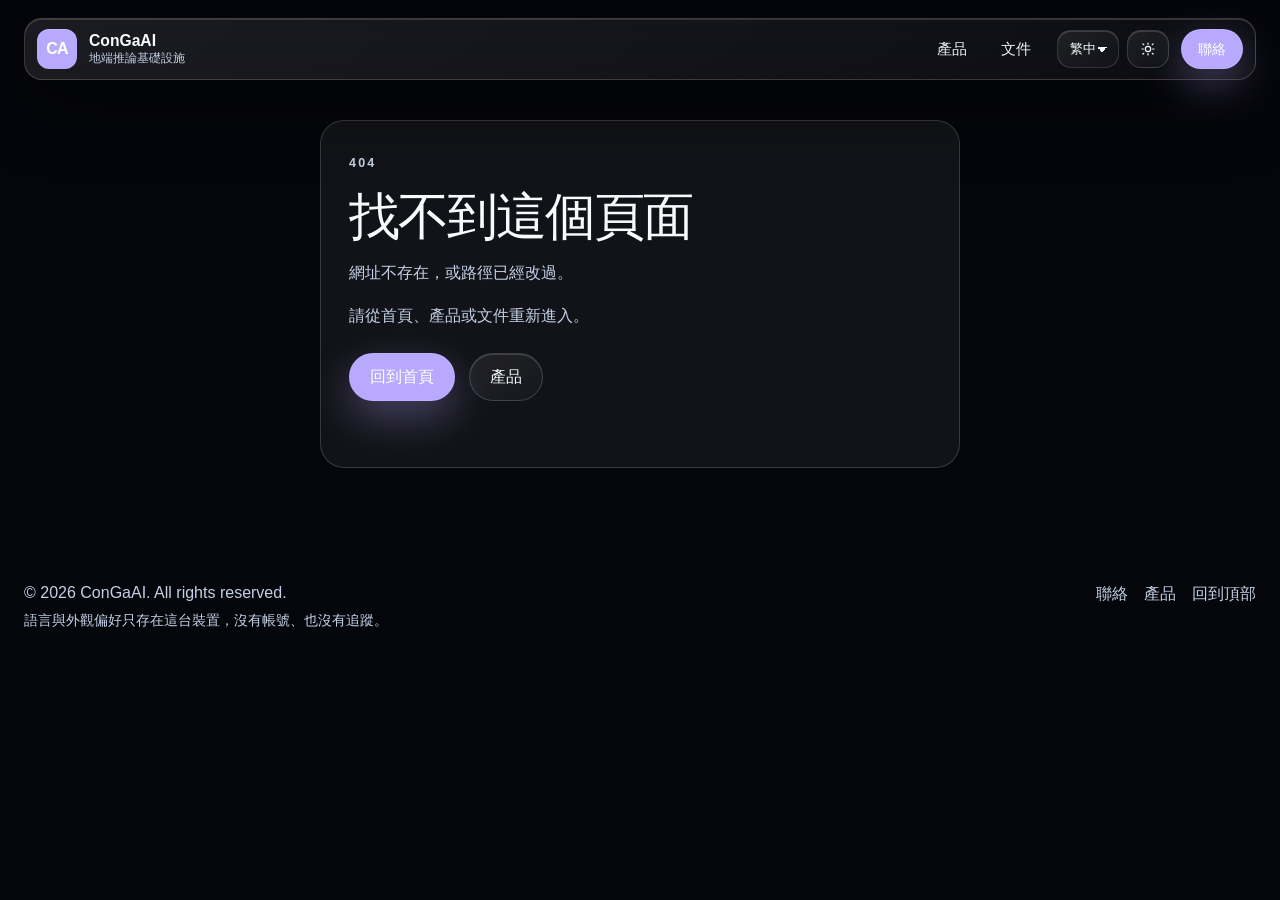
==== commit f3373fba: "Hide the production version label and fix the language menu." ====
--- a/index.html
+++ b/index.html
@@ -53,8 +53,8 @@
     />
     <link rel="icon" type="image/svg+xml" href="/favicon.svg" />
     <title>ConGaAI · 地端推論基礎設施</title>
-    <script type="module" crossorigin src="/assets/index-1mhztb6D.js"></script>
-    <link rel="stylesheet" crossorigin href="/assets/index-D2r01Po9.css">
+    <script type="module" crossorigin src="/assets/index-BlzM_pBd.js"></script>
+    <link rel="stylesheet" crossorigin href="/assets/index-C95EU_jQ.css">
       <meta http-equiv="Content-Security-Policy" content="default-src 'self'; script-src 'self' 'unsafe-inline'; style-src 'self' 'unsafe-inline' https://fonts.googleapis.com; font-src 'self' https://fonts.gstatic.com data:; img-src 'self' data:; connect-src 'self'; base-uri 'self'; form-action 'self'; frame-ancestors 'none'; object-src 'none';">
   </head>
   <body>
--- a/assets/index-C95EU_jQ.css
+++ b/assets/index-C95EU_jQ.css
@@ -0,0 +1 @@
+:root,[data-theme=dark]{--lightningcss-light: ;--lightningcss-dark:initial;color-scheme:dark;color:#f7fbff;font-synthesis:none;text-rendering:optimizelegibility;-webkit-font-smoothing:antialiased;--font-ui:"Inter", "Noto Sans TC", "Noto Sans SC", "Noto Sans JP", Arial, -apple-system, BlinkMacSystemFont, "Segoe UI", "PingFang TC", "Microsoft JhengHei", sans-serif;--font-display:"Space Grotesk", "Inter", "Noto Sans TC", "Noto Sans SC", "Noto Sans JP", Arial, sans-serif;--font-doc:"Inter", "Noto Sans TC", "Noto Sans SC", "Noto Sans JP", Arial, -apple-system, BlinkMacSystemFont, "Segoe UI", "PingFang TC", "Microsoft JhengHei", sans-serif;--font-mono:"JetBrains Mono", ui-monospace, "Cascadia Code", "SF Mono", Menlo, Consolas, monospace;--bg:#070a12;--card:#ffffff14;--card-strong:#ffffff24;--line:#ffffff29;--muted:#aab6d3;--text:#f7fbff;--cyan:#a5b4fc;--violet:#8b7cff;--pink:#c4b5fd;--green:#72f2b2;--star:167, 139, 250;--accent-text:#c4b5fd;--shadow:0 24px 80px #0000006b;--nav-bg:#070a12b3;--brand-text:#06111d;--body-gradient:radial-gradient(circle at top left, #5de4ff2e, transparent 34rem), radial-gradient(circle at 80% 8%, #a88bff33, transparent 36rem), linear-gradient(135deg, #050814 0%, #0b1020 52%, #080710 100%);--ambient-one:#5de4ff3d;--ambient-two:#ff75c838;--markdown-text:#dce4f8;--markdown-pre-bg:#00000059;--markdown-pre-text:#e8edf8;--nav-link:#d9e4ff;--nav-link-hover:#fff;--nav-link-hover-bg:#ffffff1a;--button-ghost-bg:#ffffff12;--button-ghost-text:#fff;--input-bg:#ffffff0a;--input-text:var(--text);--brand-border:#ffffff47;--table-head-bg:#ffffff0d;--table-row-even:#ffffff05;--spinner-track:#ffffff1f;--blockquote-bg:#a88bff14;--code-bg:#72f2b214;--nav-bg-solid:#070a12f5;--site-gutter:clamp(14px, 3.5vw, 24px);--docs-sticky-top:96px;background:#070a12;font-family:Inter,Noto Sans TC,Noto Sans SC,Noto Sans JP,Arial,-apple-system,BlinkMacSystemFont,Segoe UI,PingFang TC,Microsoft JhengHei,sans-serif}[data-theme=light]{--lightningcss-light:initial;--lightningcss-dark: ;color-scheme:light;color:#0c1a2e;--bg:#fff;--card:#ffffffe0;--card-strong:#f4f9fff5;--line:#0c1a2e1f;--muted:#5b7190;--text:#0c1a2e;--cyan:#4f46e5;--violet:#6d5cff;--pink:#7c3aed;--green:#169a62;--star:99, 102, 241;--accent-text:#5b4cff;--shadow:0 24px 60px #2f9bff24;--nav-bg:#ffffffd1;--brand-text:#fff;--body-gradient:radial-gradient(circle at top left, #2f9bff29, transparent 34rem), radial-gradient(circle at 80% 8%, #ff9a4d24, transparent 36rem), linear-gradient(135deg, #fff 0%, #f4f9ff 52%, #fff7f0 100%);--ambient-one:#2f9bff2e;--ambient-two:#ff9a4d29;--markdown-text:#24344d;--markdown-pre-bg:#f4f9fff2;--markdown-pre-text:#0c1a2e;--nav-link:#244060;--nav-link-hover:#0c1a2e;--nav-link-hover-bg:#2f9bff1f;--button-ghost-bg:#2f9bff14;--button-ghost-text:#0c1a2e;--input-bg:#fff;--input-text:#0c1a2e;--brand-border:#2f9bff47;--table-head-bg:#2f9bff14;--table-row-even:#2f9bff0a;--spinner-track:#0c1a2e1f;--blockquote-bg:#2f9bff14;--code-bg:#2f9bff14;--nav-bg-solid:#fffffff5;--site-gutter:clamp(14px, 3.5vw, 24px);--docs-sticky-top:96px;background:#fff}*{box-sizing:border-box}html{scroll-behavior:smooth;overflow-wrap:break-word;overflow-x:hidden}@media (prefers-reduced-motion:reduce){html{scroll-behavior:auto}}body{min-width:320px;color:var(--text);font-family:var(--font-ui);background:var(--bg);margin:0;overflow-x:hidden}.page-backdrop{z-index:-1;pointer-events:none;position:fixed;inset:0;overflow:hidden}.page-backdrop-gradient{background:var(--body-gradient);position:absolute;inset:0}.page-backdrop-glow{filter:blur(48px);opacity:.34;border-radius:999px;width:min(28rem,70vw);height:min(28rem,70vw);position:absolute}.page-backdrop-glow-one{background:var(--ambient-one);top:12%;left:max(-12rem,-20vw)}.page-backdrop-glow-two{background:var(--ambient-two);bottom:8%;right:max(-12rem,-20vw)}@media (width<=768px){.page-backdrop-glow{opacity:.22;filter:blur(36px)}}a{color:inherit;text-decoration:none}button,a{-webkit-tap-highlight-color:transparent}.site-shell{z-index:0;width:min(1180px, calc(100% - var(--site-gutter) * 2));margin:0 auto;position:relative}.ambient{z-index:-1;filter:blur(28px);opacity:.35;pointer-events:none;border-radius:999px;width:28rem;height:28rem;position:fixed}.ambient-one{background:var(--ambient-one);top:18%;left:-14rem}.ambient-two{background:var(--ambient-two);bottom:12%;right:-14rem}.nav{z-index:20;border:1px solid var(--line);background:var(--nav-bg);box-shadow:var(--shadow);-webkit-backdrop-filter:blur(24px);backdrop-filter:blur(24px);border-radius:28px;justify-content:space-between;align-items:center;gap:24px;margin:16px 0 48px;padding:14px;display:flex;position:sticky;top:16px}.nav-right{align-items:center;gap:12px;min-width:0;display:flex}.pref-controls{flex-shrink:0;align-items:center;gap:8px;display:inline-flex}.pref-toggle{border:1px solid var(--line);min-width:42px;height:38px;color:var(--text);font:inherit;background:var(--card);cursor:pointer;border-radius:14px;place-items:center;padding:0 12px;font-size:.82rem;font-weight:600;transition:border-color .2s,background .2s,transform .2s;display:inline-grid}.pref-toggle:hover{background:var(--card-strong);border-color:#5de4ff73;transform:translateY(-1px)}.pref-toggle-theme{font-size:1rem}.brand{align-items:center;gap:12px;display:inline-flex}.brand-mark{background:var(--violet);color:#fff;letter-spacing:-.05em;border:0;border-radius:12px;place-items:center;width:40px;height:40px;font-weight:800;display:grid}.brand strong,.brand small{display:block}.brand strong{font-size:.98rem}.brand small{color:var(--muted);font-size:.78rem}.nav-links{align-items:center;gap:6px;display:flex}.nav-links a{color:var(--nav-link);border-radius:999px;padding:10px 14px;font-size:.92rem;transition:background .18s,color .18s,transform .18s}.nav-links a:hover{background:var(--nav-link-hover-bg);color:var(--nav-link-hover);transform:translateY(-1px)}.site-version{color:var(--muted);letter-spacing:.04em;white-space:nowrap;font-family:JetBrains Mono,ui-monospace,monospace;font-size:.72rem}.section-grid{grid-template-columns:minmax(0,1.05fr) minmax(320px,.95fr);align-items:center;gap:46px;display:grid}.hero{min-height:auto;padding:24px 0 64px}.announcement{border:1px solid var(--line);width:fit-content;color:var(--text);background:#ffffff12;border-radius:999px;align-items:center;gap:10px;margin-bottom:28px;padding:8px 12px 8px 8px;display:inline-flex;box-shadow:inset 0 1px #ffffff14}.announcement span{color:var(--cyan);background:#5de4ff29;border-radius:999px;padding:6px 10px;font-size:.8rem;font-weight:800}.eyebrow{color:var(--accent-text);letter-spacing:.18em;text-transform:uppercase;margin:0 0 14px;font-size:.78rem;font-weight:800}.back-to-top{right:max(16px, env(safe-area-inset-right));bottom:max(20px, env(safe-area-inset-bottom));z-index:40;border:1px solid var(--glass-edge);width:48px;height:48px;color:var(--text);background:var(--nav-bg-solid);box-shadow:var(--shadow);opacity:0;pointer-events:none;border-radius:999px;place-items:center;transition:opacity .28s,transform .28s,border-color .18s;display:grid;position:fixed;transform:translateY(12px)}.back-to-top.is-visible{opacity:1;pointer-events:auto;transform:none}.back-to-top:hover,.back-to-top:focus-visible{border-color:color-mix(in srgb, var(--rose,#e8b4a8) 55%, white 10%)}@media (prefers-reduced-motion:reduce){.back-to-top{transition:opacity .12s;transform:none}}h1,h2,h3,p{margin-top:0}h1,h2{font-family:var(--font-display)}h1{letter-spacing:-.08em;max-width:780px;margin-bottom:24px;font-size:clamp(3rem,8vw,6.7rem);line-height:.92}h2{letter-spacing:-.06em;margin-bottom:18px;font-size:clamp(2rem,4vw,4.25rem);line-height:1}h3{letter-spacing:-.03em;margin-bottom:12px;font-size:1.35rem}.hero-description,.section-heading p,.process-item p,.service-card p,.team-card p,.contact-section p{color:var(--muted);font-size:1rem;line-height:1.8}.hero-description{max-width:660px;font-size:clamp(1.05rem,2vw,1.25rem)}.cta-row{flex-wrap:wrap;gap:14px;margin:34px 0;display:flex}.button{border:1px solid var(--line);cursor:pointer;border-radius:999px;justify-content:center;align-items:center;min-height:48px;padding:0 20px;font-weight:800;transition:transform .18s,box-shadow .18s,border-color .18s;display:inline-flex}.button:hover{transform:translateY(-2px)}.button-ghost{background:var(--button-ghost-bg);color:var(--button-ghost-text)}.metric-grid{grid-template-columns:repeat(3,minmax(0,1fr));gap:12px;display:grid}.metric-card,.service-card,.team-card,.testimonial-card,.contact-card,.floating-panel,.orbital-card,.process-item{border:1px solid var(--line);box-shadow:var(--shadow);-webkit-backdrop-filter:blur(22px);backdrop-filter:blur(22px);background:linear-gradient(145deg,#ffffff1f,#ffffff0e)}.metric-card{border-radius:24px;padding:18px}.metric-card strong,.metric-card span{display:block}.metric-card strong{margin-bottom:6px;font-size:1.45rem}.metric-card span{color:var(--muted);font-size:.9rem}.hero-copy{z-index:2;min-width:0;position:relative}.hero-diagram{isolation:isolate;border:1px solid var(--glass-edge);background:var(--glass);min-height:0;box-shadow:var(--shadow), var(--glass-inner);-webkit-backdrop-filter:blur(28px)saturate(160%);border-radius:32px;justify-items:center;gap:10px;padding:28px 22px;display:grid;position:relative;overflow:hidden}.hero-orbit{border:1px dashed color-mix(in srgb, var(--cyan) 35%, transparent);pointer-events:none;opacity:.55;border-radius:999px;animation:22s linear infinite rotateSlow;position:absolute;inset:8%}.hero-orbit-two{opacity:.28;animation-duration:16s;animation-direction:reverse;inset:18%}.diagram-node{z-index:1;border:1px solid var(--line);background:var(--glass-soft);text-align:center;border-radius:22px;justify-items:center;gap:4px;width:min(100%,280px);padding:14px 16px;display:grid;position:relative}.diagram-node strong{font-size:.98rem}.diagram-node small{color:var(--muted);font-size:.78rem}.diagram-icon{width:44px;height:44px;color:var(--cyan);place-items:center;margin-bottom:4px;display:grid}.diagram-icon svg{width:32px;height:32px}.gpu-row,.pc-row{gap:8px;margin-top:8px;display:flex}.gpu-row i,.pc-row b{background:linear-gradient(135deg, var(--cyan), var(--violet));border-radius:4px;display:block}.gpu-row i{width:28px;height:14px;animation:1.6s ease-in-out infinite gpuPulse}.gpu-row i:nth-child(2){animation-delay:.2s}.gpu-row i:nth-child(3){animation-delay:.4s}.pc-row b{opacity:.75;width:18px;height:14px;animation:4s ease-in-out infinite float}.pc-row b:nth-child(2){animation-delay:-1.2s}.diagram-beam{z-index:1;gap:4px;width:4px;height:28px;display:grid;position:relative}.diagram-beam span{background:var(--cyan);border-radius:999px;width:6px;height:6px;margin-left:-1px;animation:1.4s ease-in-out infinite packet;display:block}.diagram-beam span:nth-child(2){animation-delay:.25s}.diagram-beam span:nth-child(3){animation-delay:.5s}.card-icon{width:52px;height:52px;color:var(--cyan);background:color-mix(in srgb, var(--cyan) 14%, transparent);border-radius:16px;place-items:center;margin-bottom:18px;display:grid}.card-icon svg{width:28px;height:28px}a.icon-card{color:inherit;transition:transform .18s,border-color .18s;display:block}a.icon-card:hover{transform:translateY(-4px)}.why-card{border:1px solid var(--glass-edge);background:var(--glass);box-shadow:var(--glass-inner);-webkit-backdrop-filter:blur(22px);backdrop-filter:blur(22px);border-radius:28px;justify-items:start;gap:12px;padding:24px;display:grid}.why-card h3{margin:0;font-size:1.15rem}@keyframes gpuPulse{0%,to{opacity:.35;transform:scaleY(.85)}50%{opacity:1;transform:scaleY(1)}}@keyframes packet{0%{opacity:0;transform:translateY(-6px)}40%{opacity:1}to{opacity:0;transform:translateY(14px)}}.hero-visual:before{aspect-ratio:1;content:"";background-color:#0000;background-image:linear-gradient(#ffffff0d 1px,#0000 1px),linear-gradient(90deg,#ffffff0d 1px,#0000 1px);background-position:0 0,0 0;background-repeat:repeat,repeat;background-size:42px 42px;background-attachment:scroll,scroll;background-origin:padding-box,padding-box;background-clip:border-box,border-box;border:1px solid #ffffff1a;border-radius:999px;width:90%;animation:28s linear infinite rotateSlow;position:absolute;-webkit-mask-image:radial-gradient(circle,#000 52%,#0000 74%);mask-image:radial-gradient(circle,#000 52%,#0000 74%)}.orbital-card{z-index:2;text-align:center;border-radius:44px;place-items:center;width:min(360px,82vw);min-height:360px;padding:38px;animation:5s ease-in-out infinite float;display:grid;position:relative}.orbital-card span{color:var(--muted);font-weight:700}.orbital-card strong{letter-spacing:-.07em;max-width:260px;font-size:clamp(2.3rem,5vw,4.2rem);line-height:.95}.pulse-dot{background:radial-gradient(circle at 32% 28%, #fff, transparent 18%), linear-gradient(135deg, var(--cyan), var(--pink));border-radius:999px;width:74px;height:74px;animation:2.4s ease-in-out infinite pulse;box-shadow:0 0 #5de4ff73}.floating-panel{z-index:3;border-radius:24px;gap:4px;width:190px;padding:18px;animation:6s ease-in-out infinite float;display:grid;position:absolute}.floating-panel span{color:var(--cyan);font-size:.82rem;font-weight:900}.floating-panel small{color:var(--muted)}.panel-one{top:80px;right:16px}.panel-two{animation-delay:-2s;bottom:130px;left:12px}.panel-three{animation-delay:-4s;bottom:58px;right:72px}.logo-strip{border:1px solid var(--line);background:#ffffff0f;border-radius:28px;grid-template-columns:repeat(3,1fr);gap:12px;margin-bottom:90px;padding:12px;display:grid}.logo-strip span{color:var(--text);text-align:center;background:#ffffff0e;border-radius:20px;padding:20px;font-size:clamp(1rem,2vw,1.4rem);font-weight:900}.section{padding:108px 0}.section-heading{max-width:780px;margin-bottom:34px}.cards{gap:18px;display:grid}.three-columns{grid-template-columns:repeat(3,minmax(0,1fr))}.two-columns{grid-template-columns:repeat(2,minmax(0,1fr))}.service-card,.team-card,.testimonial-card{border-radius:32px;padding:28px;position:relative;overflow:hidden}.service-card:before,.team-card:before,.testimonial-card:before{content:"";opacity:0;background:radial-gradient(circle at 100% 0,#5de4ff26,#0000 38%);transition:opacity .22s;position:absolute;inset:0}.service-card:hover:before,.team-card:hover:before,.testimonial-card:hover:before{opacity:1}.card-index{color:var(--cyan);margin-bottom:40px;font-weight:900;display:inline-flex}.service-card ul{flex-wrap:wrap;gap:8px;margin:24px 0 0;padding:0;list-style:none;display:flex}.service-card li{color:var(--text);background:#ffffff0f;border:1px solid #ffffff1f;border-radius:999px;padding:8px 10px;font-size:.86rem}.process-section{grid-template-columns:.8fr 1fr;align-items:start;gap:44px;display:grid}.process-list{gap:14px;display:grid}.process-item{border-radius:28px;grid-template-columns:70px 1fr;gap:20px;padding:22px;display:grid}.process-item>span{width:54px;height:54px;color:var(--cyan);background:#5de4ff1f;border-radius:18px;place-items:center;font-weight:900;display:grid}.team-card{grid-template-columns:auto 1fr;gap:20px;display:grid}.avatar{color:#07101f;background:linear-gradient(135deg,#5de4ffe6,#ff75c8e6);border-radius:26px;place-items:center;width:82px;height:82px;font-size:2rem;font-weight:950;display:grid;overflow:hidden}.avatar img{object-fit:cover;width:100%;height:100%}.team-card span{color:var(--cyan);margin-bottom:12px;font-weight:800;display:inline-flex}.testimonial-section{padding-top:20px}.testimonial-card{margin:0}.testimonial-card blockquote{color:var(--text);margin:0 0 24px;font-size:clamp(1.15rem,2vw,1.55rem);line-height:1.6;position:relative}.testimonial-card figcaption{color:var(--muted);gap:4px;display:grid}.testimonial-card strong{color:var(--text)}.contact-section{box-shadow:var(--shadow);background:radial-gradient(circle at 0 0,#5de4ff33,#0000 34%),linear-gradient(145deg,#ffffff1f,#ffffff0e);border:1px solid #5de4ff42;border-radius:42px;grid-template-columns:1fr minmax(280px,420px);align-items:stretch;gap:28px;margin:72px 0 32px;padding:clamp(28px,5vw,54px);display:grid}.contact-section small{color:var(--text)}.contact-card span{color:var(--cyan);text-transform:uppercase;letter-spacing:.14em;font-weight:900}.contact-card>a:not(.button){letter-spacing:-.04em;word-break:break-word;font-size:clamp(1.3rem,3vw,2rem);font-weight:900}.footer{color:var(--muted);justify-content:space-between;gap:18px;padding:28px 0 44px;display:flex}.reveal{animation:.72s cubic-bezier(.2,.72,.2,1) both reveal;animation-delay:var(--delay,0s)}.delay-1{--delay:.12s}@keyframes reveal{0%{opacity:0;transform:translateY(24px)scale(.98)}to{opacity:1;transform:translateY(0)scale(1)}}@keyframes float{0%,to{transform:translateY(0)}50%{transform:translateY(-16px)}}@keyframes pulse{0%,to{box-shadow:0 0 #5de4ff6b}50%{box-shadow:0 0 0 18px #5de4ff00}}@keyframes drift{0%{transform:translate(0,0)scale(1)}to{transform:translate(28px,-22px)scale(1.08)}}@keyframes rotateSlow{to{transform:rotate(360deg)}}@media (prefers-reduced-motion:reduce){*,:before,:after{scroll-behavior:auto!important;transition-duration:1ms!important;animation-duration:1ms!important;animation-iteration-count:1!important}}@media (width<=920px){.nav{flex-direction:column;align-items:flex-start}.nav-right{flex-direction:column;align-items:stretch;width:100%}.nav-links{width:100%;overflow-x:auto}.pref-controls{justify-content:flex-end}.section-grid,.process-section,.contact-section,.three-columns,.two-columns{grid-template-columns:1fr}.hero{min-height:auto}.hero-diagram{min-height:0}}@media (width<=640px){.site-shell{width:min(100% - var(--site-gutter) * 2, 1180px)}.nav{border-radius:22px;margin-bottom:28px;top:10px}.announcement{border-radius:22px;flex-direction:column;align-items:flex-start}h1{font-size:clamp(1.85rem,8vw,2.6rem)}.metric-grid,.logo-strip,.process-item,.team-card{grid-template-columns:1fr}.hero{min-height:auto}.orbital-card{min-height:300px}.floating-panel{width:168px;padding:14px}.panel-one{top:18px;right:0}.panel-two{bottom:92px;left:0}.panel-three{bottom:18px;right:20px}.section{padding:72px 0}.footer{flex-direction:column}}:root,[data-theme=dark]{--bg:#05060b;--card:#ffffff12;--card-strong:#ffffff1f;--line:#ffffff29;--text:#f8fafc;--muted:#c5d0e6;--cyan:#c5ceff;--violet:#b8a9ff;--pink:#e8b4a8;--green:#34d399;--star:232, 180, 168;--accent-text:#e8c4b0;--gold:#e6c38a;--rose:#e8b4a8;--nav-link:#eef2ff;--nav-link-hover:#fff;--glass:linear-gradient(145deg, #ffffff17, #ffffff08);--glass-soft:linear-gradient(145deg, #ffffff12, #ffffff05);--glass-edge:#e8c4b038;--glass-inner:inset 0 1px 0 #ffffff24;--shadow:0 24px 70px #00000073;--nav-bg:#05060bc7;--nav-bg-solid:#05060bf5;--body-gradient:radial-gradient(circle at 50% -10%, #e8b4a829, transparent 42rem), radial-gradient(circle at 12% 18%, #b9c4ff1f, transparent 28rem), linear-gradient(180deg, #05060b 0%, #070811 100%);--ambient-one:#e8b4a838;--ambient-two:#b9c4ff29;--markdown-text:#e8eefc;--markdown-pre-bg:#02071285;--input-bg:#ffffff14;--button-ghost-bg:#ffffff12;--button-ghost-text:#f8fafc}[data-theme=light]{--bg:#f6f3ee;--card:#fffcf8eb;--card-strong:#fffffff5;--line:#5a3e302e;--text:#1a140f;--muted:#3e4f66;--cyan:#1f6fbf;--violet:#6d4ad6;--pink:#b76e79;--green:#0b7a52;--star:183, 110, 121;--accent-text:#8a5348;--gold:#8a5a28;--rose:#b76e79;--nav-link:#2a211c;--nav-link-hover:#1a140f;--glass:linear-gradient(145deg, #fffcf8f5, #fff6eed1);--glass-soft:linear-gradient(145deg, #ffffffe0, #f7ece2b3);--glass-edge:#8a5a2838;--glass-inner:inset 0 1px 0 #fffffff2;--shadow:0 24px 70px #5a3e301f, 0 8px 24px #5a3e3014;--nav-bg:#fffcf8db;--nav-bg-solid:#fffcf8f5;--body-gradient:radial-gradient(circle at 8% 8%, #e8c4b059, transparent 30rem), radial-gradient(circle at 80% 8%, #b76e791f, transparent 34rem), linear-gradient(145deg, #fbf8f3 0%, #f3eee8 48%, #f7f1ea 100%);--ambient-one:#e8c4b059;--ambient-two:#b76e7924;--markdown-text:#241c16;--markdown-pre-bg:#ffffffdb;--input-bg:#ffffffeb;--button-ghost-bg:#8a534814;--button-ghost-text:#1a140f}body{min-height:100dvh}.page-backdrop-gradient:after{opacity:.46;content:"";background-image:linear-gradient(#ffffff0b 1px,#0000 1px),linear-gradient(90deg,#ffffff0a 1px,#0000 1px);background-size:72px 72px;position:absolute;inset:0;-webkit-mask-image:linear-gradient(#000,#0000 82%);mask-image:linear-gradient(#000,#0000 82%)}[data-theme=light] .page-backdrop-gradient:after{opacity:.58;background-image:linear-gradient(#185ca00d 1px,#0000 1px),linear-gradient(90deg,#185ca00b 1px,#0000 1px)}.page-backdrop-glow{filter:blur(68px)saturate(135%);opacity:.44}.site-shell{width:min(1240px, calc(100% - var(--site-gutter) * 2))}.nav,.metric-card,.service-card,.team-card,.testimonial-card,.contact-card,.floating-panel,.orbital-card,.process-item,.contact-section,.logo-strip{border-color:var(--glass-edge);background:var(--glass);box-shadow:var(--shadow), var(--glass-inner);-webkit-backdrop-filter:blur(28px)saturate(160%)}.nav{top:max(14px, env(safe-area-inset-top));border-radius:18px;margin:18px 0 32px;padding:10px 12px}.brand-mark,.pref-toggle,.button,.service-card li{box-shadow:var(--glass-inner)}.pref-toggle,.button-ghost,.service-card li,.logo-strip span{background:var(--glass-soft)}.button-primary{border-color:color-mix(in srgb, var(--violet) 40%, white 8%);background:var(--violet);color:#fff;box-shadow:0 16px 40px color-mix(in srgb, var(--violet) 32%, transparent)}[data-theme=light] .button-primary{color:#fff}.nav-links a,.pref-toggle,.button,.docs-mobile-toggle{transform:translateZ(0)}.nav-links a:hover,.pref-toggle:hover,.button:hover{transform:translateY(-2px)scale(1.01)}@supports not ((-webkit-backdrop-filter:blur(1px)) or (backdrop-filter:blur(1px))){.nav,.metric-card,.service-card,.team-card,.testimonial-card,.contact-card,.floating-panel,.orbital-card,.process-item,.contact-section,.logo-strip,.arch-card,.hw-panel,.hero-diagram,.why-card{background:var(--card-strong)}}[data-theme=light] .service-card li{color:var(--text);border-color:var(--line);background:#2f9bff14}[data-theme=light] .announcement,[data-theme=light] .logo-strip span{color:var(--text)}@media (width<=768px){:root,[data-theme=dark],[data-theme=light]{--site-gutter:clamp(12px, 4vw, 18px)}.nav{margin-top:max(10px, env(safe-area-inset-top));-webkit-backdrop-filter:blur(22px)saturate(145%)}}.nav-links a.is-active{background:var(--nav-link-hover-bg);color:var(--nav-link-hover)}.pref-locale-wrap{display:inline-flex;position:relative}.pref-locale{background-color:#0000;background-image:linear-gradient(45deg, transparent 50%, currentColor 50%), linear-gradient(135deg, currentColor 50%, transparent 50%), var(--glass-soft);background-position:calc(100% - 16px) 16px,calc(100% - 11px) 16px,0 0;background-repeat:no-repeat;background-size:5px 5px,5px 5px,auto;min-width:96px;padding-right:22px}.pref-locale:hover{background-image:linear-gradient(45deg, transparent 50%, currentColor 50%), linear-gradient(135deg, currentColor 50%, transparent 50%), var(--card-strong)}.pref-locale-menu{z-index:40;border:1px solid var(--line);background:var(--nav-bg-solid);min-width:max(100%,7.5rem);color:var(--text);box-shadow:var(--shadow);border-radius:14px;margin:0;padding:6px;list-style:none;position:absolute;top:calc(100% + 8px);right:0}.pref-locale-menu li{margin:0}.pref-locale-menu button{width:100%;min-height:40px;color:var(--text);font:inherit;text-align:left;cursor:pointer;background:0 0;border:0;border-radius:10px;align-items:center;padding:8px 12px;font-size:.82rem;font-weight:600;display:flex}.pref-locale-menu button:hover,.pref-locale-menu button:focus-visible,.pref-locale-menu button.is-selected{background:var(--nav-link-hover-bg);color:var(--nav-link-hover)}.visually-hidden{clip:rect(0, 0, 0, 0);white-space:nowrap;width:1px;height:1px;position:absolute;overflow:hidden}.marketing-page .hero,.marketing-page .section,.contact-page{scroll-margin-top:108px}.marketing-page h2{letter-spacing:-.04em;font-size:clamp(1.6rem,3vw,2.4rem)}.marketing-page .hero-title{letter-spacing:-.05em;max-width:12ch;font-size:clamp(2.1rem,5.4vw,3.6rem);line-height:1.08}.section-note{max-width:72ch;color:var(--muted);margin:18px 0 0;font-size:.92rem;line-height:1.7}.arch-flow{grid-template-columns:repeat(3,minmax(0,1fr));gap:28px;margin:0;padding:0;list-style:none;display:grid}.arch-card{border:1px solid var(--glass-edge);background:var(--glass);min-height:220px;box-shadow:var(--shadow), var(--glass-inner);-webkit-backdrop-filter:blur(28px)saturate(160%);border-radius:28px;align-content:start;gap:8px;padding:24px;display:grid}.arch-card>span{letter-spacing:.08em;font-weight:800}.arch-card small{color:var(--muted);letter-spacing:.12em;text-transform:uppercase;font-size:.78rem}.arch-card strong{font-size:1.2rem}.arch-card p{color:var(--muted);margin:0;line-height:1.7}.hw-panel{border:1px solid var(--glass-edge);background:var(--glass);box-shadow:var(--shadow), var(--glass-inner);-webkit-backdrop-filter:blur(28px)saturate(160%);border-radius:28px;overflow:auto}.hw-table{border-collapse:collapse;width:100%;font-size:.95rem}.hw-table th,.hw-table td{border-bottom:1px solid var(--line);text-align:left;vertical-align:top;padding:16px 18px}.hw-table thead th{background:var(--table-head-bg);color:var(--muted);letter-spacing:.08em;text-transform:uppercase;font-size:.78rem;font-weight:700}.hw-table tbody th{white-space:nowrap;font-weight:800}.hw-table tbody tr:last-child th,.hw-table tbody tr:last-child td{border-bottom:0}.hw-table code{font-family:var(--font-mono);background:var(--code-bg);font-size:.86rem}.product-card-cta{margin-top:22px}.product-siblings{flex-wrap:wrap;gap:8px;margin:8px 0 36px;display:flex}.product-sibling{border:1px solid var(--line);color:var(--nav-link);background:var(--glass-soft);border-radius:999px;padding:8px 14px;font-size:.88rem;font-weight:700}.product-sibling.is-active{border-color:color-mix(in srgb, var(--cyan) 40%, var(--line));color:var(--text)}.product-detail .section-heading{margin-top:48px}.product-detail .grade-grid{margin:8px 0 28px}.product-body{margin:28px 0 8px}.product-detail .cta-row{margin-top:28px}.gary-card{max-width:720px}.gary-card .button{margin-top:16px}.contact-page{padding-bottom:48px}.contact-page h1{letter-spacing:-.04em;text-wrap:pretty;max-width:min(28rem,100%);font-size:clamp(2.05rem,5vw,3.2rem);line-height:1.15}.contact-card{border-radius:32px;align-content:start;gap:10px;padding:28px;display:grid}.contact-card span{color:var(--cyan);letter-spacing:.14em;text-transform:uppercase;font-size:.78rem;font-weight:800}.contact-card strong{font-size:1.6rem}.contact-card a{color:var(--text);word-break:break-all}.contact-card .button{justify-self:start;margin-top:12px}.text-link{color:var(--cyan);margin-top:16px;font-weight:700;display:inline-flex}.footer-links{flex-wrap:wrap;gap:16px;display:flex}.team-card h2{letter-spacing:-.04em;font-size:1.6rem}.footer-privacy{max-width:36rem;margin:8px 0 0;font-size:.85rem;line-height:1.6}.skip-link{z-index:20;background:var(--violet);color:#fff;border-radius:12px;align-items:center;min-height:44px;padding:8px 16px;font-weight:700;display:inline-flex;position:absolute;top:-120px;left:16px}.skip-link:focus,.skip-link:focus-visible{outline-offset:3px;outline:2px solid #fff;top:12px}.site-main:focus{outline:none}.site-main:focus-visible{outline:2px solid var(--violet);outline-offset:4px}.status-screen{place-items:center;min-height:60vh;display:grid}.status-panel{border:1px solid var(--line);background:color-mix(in srgb, var(--card) 80%, transparent);border-radius:24px;max-width:40rem;margin:40px auto;padding:32px 28px}.status-panel h1{margin-bottom:12px}.status-panel p{color:var(--muted);line-height:1.7}.status-panel .cta-row,.status-panel .button{margin-top:8px}.nav-links a,.pref-toggle,.docs-mobile-toggle,.docs-tree-toggle,.footer-links a{min-width:24px;min-height:24px}@media (width<=920px){.arch-flow,.contact-page-grid,.three-columns,.footer{grid-template-columns:1fr}.footer{display:grid}}.starfield{pointer-events:none;opacity:.9;width:100%;height:100%;position:absolute;inset:0}[data-theme=light] .starfield{opacity:.28}.page-backdrop-aurora{filter:blur(12px);pointer-events:none;background:radial-gradient(at 50% 0,#6d5cff61,#0000 58%),radial-gradient(at 18% 20%,#5de4ff1f,#0000 42%);height:42rem;animation:18s ease-in-out infinite auroraDrift;position:absolute;inset:-20% 10% auto}.home-hero{text-align:center;justify-items:center;min-height:0;padding:8px 0 4px;display:grid}.hero-badge{border:1px solid color-mix(in srgb, var(--violet) 45%, transparent);color:var(--text);background:color-mix(in srgb, var(--violet) 16%, transparent);letter-spacing:.02em;border-radius:999px;align-items:center;gap:10px;margin:0 0 18px;padding:8px 16px 8px 12px;font-size:.82rem;font-weight:600;display:inline-flex}.pulse-dot{background:var(--violet);width:8px;height:8px;box-shadow:0 0 0 0 color-mix(in srgb, var(--violet) 70%, transparent);border-radius:999px;animation:1.8s ease-out infinite pulseDot}.home-hero .hero-title{max-width:min(22rem,100%);font-family:var(--font-display);letter-spacing:-.045em;text-wrap:pretty;gap:4px;margin:0 auto 14px;font-size:clamp(2.05rem,5.2vw,3.6rem);font-weight:700;line-height:1.12;display:grid}.home-hero .hero-title span{display:block}.home-hero .hero-title em{font-style:normal}.home-hero .hero-description{max-width:42rem;margin:0 auto;font-size:clamp(1rem,1.8vw,1.18rem);line-height:1.7}.hero-cta .button-ghost{border-color:color-mix(in srgb, var(--text) 22%, transparent);background:0 0}.marketing-page h1,.marketing-page h2{font-family:var(--font-display)}.hero-cta{justify-content:center;margin:20px 0 22px}.home-hero .metric-grid{width:min(100%,760px)}.home-hero .metric-card{text-align:left;background:color-mix(in srgb, var(--bg) 40%, transparent);border-radius:18px;padding:20px 22px}.home-hero .metric-card strong{font-family:var(--font-display);letter-spacing:-.04em;font-size:1.55rem}.section-heading-center{text-align:center}.section-heading-center h2{text-wrap:pretty;max-width:min(28rem,100%)}.section-heading-center p{max-width:42rem;color:var(--muted)}.hero-stage{isolation:isolate;border:1px solid var(--line);background:radial-gradient(at 50% 120%,#6d5cff3d,#0000 55%),linear-gradient(#ffffff08,#0000 42%),#07080f;border-radius:28px;min-height:420px;margin:18px 0 12px;padding:24px 16px 18px;position:relative;overflow:hidden}.stage-scene{z-index:1;grid-template-columns:1.1fr .8fr 1.2fr;align-items:end;gap:8px;min-height:330px;display:grid;position:relative}.stage-glow{filter:blur(46px);pointer-events:none;background:#6d5cff80;width:240px;height:150px;position:absolute;bottom:16%;left:10%}.gpu-tower,.pc-cluster,.agent-dock{justify-items:center;gap:14px;display:grid}.stage-label{text-align:center;justify-items:center;gap:2px;display:grid}.stage-label strong{font-size:.92rem}.stage-label small{color:var(--muted);font-size:.74rem}.stage-floor{pointer-events:none;background-image:linear-gradient(#818cf82e 1px,#0000 1px),linear-gradient(90deg,#818cf824 1px,#0000 1px);background-size:48px 48px;animation:22s linear infinite floorDrift;position:absolute;inset:42% -10% -40%;transform:perspective(600px)rotateX(62deg);-webkit-mask-image:linear-gradient(#0000,#000 30% 70%,#0000);mask-image:linear-gradient(#0000,#000 30% 70%,#0000)}.stage-scan{pointer-events:none;background:linear-gradient(90deg,#0000,#a78bfa1f,#0000);width:28%;animation:5.5s ease-in-out infinite scanSweep;position:absolute;inset:0 auto 0 0}.stage-links{z-index:0;width:auto;height:auto;position:absolute;inset:12% 4% 22%;overflow:visible}.stage-path{fill:none;stroke:color-mix(in srgb, var(--violet) 55%, white 10%);stroke-width:1.4px;stroke-dasharray:6 10;opacity:.7;animation:2.2s linear infinite dashMove}.stage-packet{fill:#c4b5fd;offset-rotate:0deg;animation:2.8s linear infinite packetTravel}.stage-packet.p1{offset-path:path("M250 180 C 390 180, 430 90, 500 110")}.stage-packet.p2{offset-path:path("M250 180 C 390 180, 430 180, 500 180");animation-delay:.6s}.stage-packet.p3{offset-path:path("M500 180 C 640 180, 700 180, 760 180");animation-delay:1.1s}.gpu-chassis{background:linear-gradient(#1a1730,#0c0d16 58%);border:1px solid #c4b5fd47;border-radius:14px;gap:5px;width:min(100%,230px);margin-top:0;padding:10px;display:grid;transform:perspective(700px)rotateY(-16deg)rotateX(8deg);box-shadow:0 28px 50px #00000073,0 0 60px #6d5cff38}.gpu-blade{background:color-mix(in srgb, var(--violet) 12%, #0b0d14);height:18px;animation:2.4s ease-in-out infinite bladeGlow;animation-delay:calc(var(--i) * .16s);border-radius:5px;align-items:center;gap:8px;padding:0 8px;display:flex}.gpu-led{background:#72f2b2;border-radius:999px;width:6px;height:6px;box-shadow:0 0 8px #72f2b2}.gpu-bars{flex:1;gap:3px;height:7px;display:flex}.gpu-bars b{background:linear-gradient(90deg, var(--violet), #a5b4fc);transform-origin:0;border-radius:2px;flex:1;animation:1.5s ease-in-out infinite barPulse}.gpu-bars b:nth-child(2){animation-delay:.15s}.gpu-bars b:nth-child(3){animation-delay:.3s}.gpu-bars b:nth-child(4){animation-delay:.45s}.pc-stack{gap:10px;margin:0 0 12px;display:flex}.pc-stack span{background:linear-gradient(#a5b4fc47,#0c0e18e6 62%);border:1px solid #ffffff29;border-radius:8px 8px 4px 4px;width:64px;height:42px;animation:4.2s ease-in-out infinite float;position:relative;box-shadow:0 12px 24px #00000059}.pc-stack span:after{content:"";background:#ffffff2e;border-radius:0 0 4px 4px;width:22px;height:7px;position:absolute;bottom:-9px;left:50%;transform:translate(-50%)}.pc-stack span:nth-child(2){animation-delay:-1.2s}.pc-stack span:nth-child(3){animation-delay:-2.1s}.agent-window{border:1px solid var(--line);background:#07080d;border-radius:12px;width:min(100%,280px);margin-top:0;overflow:hidden;transform:perspective(700px)rotateY(12deg)rotateX(6deg);box-shadow:0 28px 50px #00000080,0 0 40px #6d5cff2e}.agent-window header{border-bottom:1px solid #ffffff14;align-items:center;gap:6px;padding:8px 10px;display:flex}.agent-window header i{background:#4b5563;border-radius:999px;width:7px;height:7px}.agent-window header i:first-child{background:#f87171}.agent-window header i:nth-child(2){background:#fbbf24}.agent-window header i:nth-child(3){background:#34d399}.agent-window header em{color:#94a3b8;font-size:.7rem;font-style:normal;font-family:var(--font-mono);margin-left:6px}.agent-window pre{color:#c4b5fd;min-height:4.6rem;font-family:var(--font-mono);white-space:pre-wrap;margin:0;padding:14px 14px 16px;font-size:.84rem}.agent-window .prompt{color:#34d399}.caret{vertical-align:text-bottom;background:#c4b5fd;width:7px;height:1em;margin-left:3px;animation:1s step-end infinite caretBlink;display:inline-block}.sku-grid,.why-grid{grid-template-columns:repeat(3,minmax(0,1fr));gap:28px;display:grid}.sku-card,.why-card{border:1px solid var(--line);background:color-mix(in srgb, var(--card) 80%, transparent);min-width:0;color:inherit;border-radius:22px;align-content:start;padding:32px 28px;transition:transform .2s,border-color .2s,box-shadow .2s;display:grid}a.sku-card{cursor:pointer}.sku-card:hover,.sku-card:focus-visible{border-color:color-mix(in srgb, var(--violet) 55%, white 10%);transform:translateY(-4px);box-shadow:0 18px 48px #6d5cff38}.sku-card small{letter-spacing:.08em;text-transform:uppercase;font-size:.72rem;font-weight:700}.sku-card h2,.sku-card h3,.why-card h3{margin:10px 0 8px;font-size:1.2rem}.sku-card p{color:var(--muted);margin:0 0 18px}.sku-go{color:var(--text);font-size:.88rem;font-weight:700}.why-card{justify-items:start;gap:12px}.why-card h3{margin:0}.why-card p{color:var(--muted);margin:0;font-size:.95rem;line-height:1.7}#grades,#method,#hardware{padding-top:12px;scroll-margin-top:96px}#grades .grade-grid{padding:8px 0 12px}.grade-grid{grid-template-columns:repeat(3,minmax(0,1fr));gap:28px;margin-top:8px;display:grid}.grade-card{border:1px solid var(--line);background:color-mix(in srgb, var(--card) 80%, transparent);min-width:0;color:inherit;border-radius:22px;align-content:start;gap:10px;padding:32px 28px;text-decoration:none;transition:transform .2s,border-color .2s,box-shadow .2s;display:grid}a.grade-card{cursor:pointer}a.grade-card:hover,a.grade-card:focus-visible,.grade-card.is-featured{border-color:color-mix(in srgb, var(--violet) 55%, white 10%)}a.grade-card:hover,a.grade-card:focus-visible{transform:translateY(-4px);box-shadow:0 18px 48px #6d5cff38}.grade-card.is-featured{background:radial-gradient(ellipse at 100% 0%, #6d5cff38, transparent 55%), color-mix(in srgb, var(--card) 86%, transparent)}.grade-card small{letter-spacing:.12em;text-transform:uppercase;font-size:.72rem;font-weight:700}.grade-card h3{font-family:var(--font-display);letter-spacing:-.04em;margin:0;font-size:1.45rem}.grade-card code{width:fit-content;max-width:100%;color:var(--text);background:var(--code-bg);font-family:var(--font-mono);word-break:break-word;border-radius:8px;padding:4px 8px;font-size:.78rem;line-height:1.45;display:block}.grade-card p{color:var(--muted);margin:0;font-size:.95rem;line-height:1.65}.grade-fit{color:var(--text);margin-top:6px;font-size:.88rem;font-weight:600;line-height:1.55}.grade-meta{flex-wrap:wrap;gap:8px;margin:4px 0 0;padding:0;list-style:none;display:flex}.grade-meta li{border:1px solid var(--line);color:var(--muted);border-radius:999px;padding:4px 10px;font-size:.78rem;font-weight:600}.method-flow{grid-template-columns:repeat(3,minmax(0,1fr));gap:28px;margin:0;padding:0;list-style:none;display:grid}.method-card{border:1px solid var(--line);background:color-mix(in srgb, var(--card) 80%, transparent);border-radius:22px;align-content:start;gap:14px;min-height:200px;padding:32px 28px;display:grid}.method-card>span{font-family:var(--font-display);letter-spacing:.08em;font-weight:700}.method-card h3{margin:0;font-size:1.15rem}.method-card p{color:var(--muted);margin:0;line-height:1.7}.gary-card-rich{align-items:start;max-width:880px;margin:0 auto}.gary-card-rich .eyebrow{margin-bottom:6px}.gary-card-rich h2{margin:0 0 6px}.team-role{color:var(--accent-text);margin-bottom:6px;font-weight:700;display:block}.team-credential{border:1px solid color-mix(in srgb, var(--violet) 40%, transparent);color:var(--text);background:color-mix(in srgb, var(--violet) 14%, transparent);letter-spacing:.04em;border-radius:999px;margin:0 0 12px;padding:4px 10px;font-size:.78rem;font-weight:700;display:inline-block}.gary-card-rich .button{margin-top:16px}.sku-points{flex-wrap:wrap;gap:8px;margin:4px 0 0;padding:0;list-style:none;display:flex}.sku-points li{border:1px solid var(--line);color:var(--muted);border-radius:999px;padding:4px 10px;font-size:.78rem;font-weight:600}.hw-grade-name{color:var(--muted);font-size:.82rem;font-weight:600}.product-detail .hero-title,.contact-page h1{text-wrap:pretty;max-width:min(28rem,100%)}.home-final-cta{border:1px solid var(--line);text-align:center;background:radial-gradient(ellipse at 50% 0%, #6d5cff38, transparent 60%), color-mix(in srgb, var(--card) 70%, transparent);border-radius:28px;justify-items:center;margin:24px 0 64px;padding:48px 24px;display:grid}.home-final-cta h2{text-wrap:pretty;max-width:min(22rem,100%);margin-bottom:10px}.home-final-cta p{max-width:36rem;color:var(--muted)}.nav-cta{min-height:40px;padding:0 16px;font-size:.88rem}.button,.nav-links a,.sku-card,.grade-card,.pref-toggle{cursor:pointer}.button:focus-visible,.nav-links a:focus-visible,.sku-card:focus-visible,.grade-card:focus-visible,.pref-toggle:focus-visible,.pref-locale:focus-visible,.pref-locale-menu button:focus-visible{outline:2px solid var(--violet);outline-offset:3px}@keyframes pulseDot{0%{box-shadow:0 0 0 0 color-mix(in srgb, var(--violet) 55%, transparent)}to{box-shadow:0 0 0 12px #0000}}@keyframes auroraDrift{0%,to{transform:translate(0,0)scale(1)}50%{transform:translate(4%,3%)scale(1.05)}}@keyframes floorDrift{to{background-position:0 48px,48px 0}}@keyframes scanSweep{0%{transform:translate(-30%)}to{transform:translate(380%)}}@keyframes dashMove{to{stroke-dashoffset:-64px}}@keyframes packetTravel{0%{offset-distance:0%;opacity:0}12%{opacity:1}to{offset-distance:100%;opacity:0}}@keyframes bladeGlow{0%,to{opacity:.55}50%{opacity:1}}@keyframes barPulse{0%,to{opacity:.45;transform:scaleX(.35)}50%{opacity:1;transform:scaleX(1)}}@keyframes caretBlink{50%{opacity:0}}@media (width<=920px){.stage-scene,.sku-grid,.why-grid,.grade-grid,.method-flow{grid-template-columns:1fr}.gpu-chassis,.agent-window{transform:none}.home-hero{min-height:auto}.home-hero .hero-title{max-width:100%;font-size:clamp(1.85rem,8.4vw,2.6rem)}.nav-cta{width:100%}.stage-links{display:none}}.foil-text,.home-hero .hero-title em,.sku-card small,.grade-card small,.method-card>span,.arch-card>span{-webkit-text-fill-color:transparent;color:#0000;background-image:linear-gradient(115deg,#8a5a32 0%,#f3d5a5 26%,#fff6e8 48%,#e8b4a8 72%,#c48b6a 100%);background-size:140% 140%;-webkit-background-clip:text;background-clip:text}[data-theme=light] .foil-text,[data-theme=light] .home-hero .hero-title em,[data-theme=light] .sku-card small,[data-theme=light] .grade-card small,[data-theme=light] .method-card>span,[data-theme=light] .arch-card>span{background-image:linear-gradient(115deg,#6a3b1c 0%,#b76e79 46%,#8a5348 100%)}@media (prefers-reduced-motion:reduce){.starfield,.page-backdrop-aurora,.pulse-dot,.stage-floor,.stage-scan,.stage-path,.stage-packet,.gpu-blade,.gpu-bars b,.pc-stack span,.caret{animation:none!important}.caret{opacity:1}}.docs-shell{min-height:100dvh;padding-bottom:max(48px, env(safe-area-inset-bottom))}.docs-nav{margin-bottom:32px}.docs-gate-eyebrow{color:var(--cyan);letter-spacing:.14em;text-transform:uppercase;margin:0 0 10px;font-size:.78rem;font-weight:600}.docs-gate{place-items:center;min-height:min(72vh,640px);padding:24px 0;display:grid}.docs-gate-card{border:1px solid var(--line);background:var(--card-strong);width:min(440px,100%);box-shadow:var(--shadow);-webkit-backdrop-filter:blur(24px);backdrop-filter:blur(24px);text-align:center;border-radius:28px;padding:36px 32px}.docs-gate-icon{width:56px;height:56px;color:var(--cyan);background:#5de4ff1a;border-radius:18px;place-items:center;margin:0 auto 18px;display:grid}.docs-gate-icon svg{width:28px;height:28px}.docs-gate-card h1{margin:0 0 12px;font-size:clamp(1.5rem,4vw,2rem);line-height:1.2}.docs-gate-copy{color:var(--muted);margin:0 0 28px;font-size:.95rem;line-height:1.65}.docs-gate-form{text-align:left;gap:12px;display:grid}.docs-gate-form label{color:var(--muted);font-size:.82rem;font-weight:500}.docs-gate-form input{border:1px solid var(--line);width:100%;color:var(--input-text);font:inherit;background:var(--input-bg);border-radius:16px;padding:14px 16px;transition:border-color .2s,box-shadow .2s}.docs-gate-form input:focus{border-color:#5de4ff8c;outline:none;box-shadow:0 0 0 3px #5de4ff1f}.docs-gate-error{color:#ff8fab;margin:0;font-size:.88rem}.docs-gate-submit{width:100%;margin-top:4px}.docs-mobile-controls{display:none}.docs-layout{grid-template-columns:minmax(220px,260px) minmax(0,1fr);align-items:start;gap:clamp(16px,2.5vw,28px);padding:8px 0 48px;display:grid}.docs-layout-with-toc{grid-template-columns:minmax(220px,260px) minmax(0,1fr) minmax(180px,220px);gap:clamp(16px,2vw,24px)}.docs-sidebar,.docs-toc-sidebar{top:var(--docs-sticky-top);max-height:calc(100dvh - var(--docs-sticky-top) - 16px);overscroll-behavior:contain;scrollbar-width:thin;-webkit-overflow-scrolling:touch;position:sticky;overflow:auto}.docs-sidebar{border:1px solid var(--line);background:var(--card);-webkit-backdrop-filter:blur(16px);backdrop-filter:blur(16px);border-radius:22px;padding:16px 12px}.docs-main{min-width:0}.docs-toc-sidebar{padding:16px 0 16px 4px}.docs-tree-label{color:var(--muted);letter-spacing:.12em;text-transform:uppercase;margin:0 0 12px;padding:0 8px;font-size:.72rem;font-weight:600}.docs-tree-root,.docs-tree-children{margin:0;padding:0;list-style:none}.docs-tree-children,.docs-tree-node+.docs-tree-node{margin-top:2px}.docs-tree-row{width:100%;min-height:34px;padding:6px 8px;padding-left:calc(8px + var(--tree-depth,0) * 14px);text-align:left;border-radius:12px;align-items:flex-start;gap:6px;display:flex}.docs-tree-toggle{width:24px;height:24px;color:var(--muted);cursor:pointer;background:0 0;border:none;border-radius:8px;flex:0 0 24px;place-items:center;margin-top:1px;padding:0;transition:color .15s,background .15s;display:grid}.docs-tree-toggle.is-open .docs-tree-chevron{transform:rotate(90deg)}.docs-tree-toggle-spacer{pointer-events:none;opacity:0}.docs-tree-chevron{width:14px;height:14px;transition:transform .15s}.docs-tree-folder-btn{min-width:0;color:var(--text);font:inherit;cursor:pointer;background:0 0;border:none;flex:1;align-items:flex-start;gap:8px;padding:0 8px 0 0;font-size:.9rem;font-weight:600;transition:color .15s;display:flex}.docs-tree-folder-btn:hover{color:var(--cyan)}.docs-tree-folder-name{overflow-wrap:break-word;white-space:normal;flex:auto;min-width:0;line-height:1.4}.docs-tree-icon{width:18px;height:18px;color:var(--violet);flex:0 0 18px;margin-top:2px}.docs-tree-file-link{color:var(--text);grid-template-columns:22px 18px minmax(0,1fr);grid-template-areas:"toggle icon content";align-items:start;column-gap:6px;font-size:.88rem;text-decoration:none;transition:color .15s,background .15s;display:grid}.docs-tree-file-link .docs-tree-toggle-spacer{grid-area:toggle;margin-top:1px}.docs-tree-file-link .docs-tree-icon{grid-area:icon;margin-top:2px}.docs-tree-file-content{grid-area:content;min-width:0;line-height:1.45}.docs-tree-file-link:hover{color:var(--text);background:var(--nav-link-hover-bg)}.docs-tree-file-link.is-active{color:var(--cyan);background:#5de4ff1a;font-weight:600}[data-theme=light] .docs-tree-file-link.is-active{background:#2f9bff1f}.docs-tree-file-title{color:var(--text);overflow-wrap:break-word;white-space:normal;display:inline}.docs-tree-badge{vertical-align:top;color:var(--violet);letter-spacing:.03em;background:#a88bff24;border-radius:999px;margin-top:1px;margin-left:6px;padding:2px 7px;font-size:.62rem;font-weight:600;display:inline-flex}.docs-tree-empty{color:var(--muted);padding:12px 8px;font-size:.88rem;line-height:1.6}.docs-tree-empty p{margin:0}.markdown-toc-label{color:var(--muted);letter-spacing:.12em;text-transform:uppercase;margin:0 0 14px;padding-left:12px;font-size:.72rem;font-weight:600}.markdown-toc-list{border-left:2px solid var(--line);margin:0;padding:0 0 0 12px;list-style:none}.markdown-toc-item{margin:0;line-height:1.45}.markdown-toc-item+.markdown-toc-item{margin-top:6px}.markdown-toc-item a{color:var(--muted);border-left:2px solid #0000;margin-left:-14px;padding:4px 0 4px 10px;font-size:.82rem;text-decoration:none;transition:color .15s,border-color .15s;display:block}.markdown-toc-item a:hover{color:var(--text)}.markdown-toc-item.is-active a{color:var(--cyan);border-left-color:var(--cyan);font-weight:600}.markdown-toc-level-3 a{padding-left:22px;font-size:.78rem}.markdown-toc-level-4 a,.markdown-toc-level-5 a,.markdown-toc-level-6 a{opacity:.92;padding-left:34px;font-size:.76rem}.docs-index{padding:12px 0 48px}.docs-index-header{max-width:640px;margin-bottom:36px}.docs-index-header h1{margin:0 0 12px;font-size:clamp(2rem,5vw,3rem)}.docs-index-header p{color:var(--muted);margin:0;line-height:1.7}.docs-index-hint{border:1px dashed var(--line);color:var(--muted);border-radius:18px;margin:0;padding:16px 18px;font-size:.92rem;line-height:1.65}.docs-list{gap:12px;margin:0;padding:0;list-style:none;display:grid}.docs-list-item{border:1px solid var(--line);background:var(--card);border-radius:20px;grid-template-rows:auto auto;grid-template-columns:1fr auto;align-items:center;gap:4px 16px;padding:18px 20px;transition:border-color .2s,transform .2s,background .2s;display:grid}.docs-list-item:hover{background:var(--card-strong);border-color:#5de4ff66;transform:translateY(-1px)}.docs-list-title{grid-column:1;font-size:1.05rem;font-weight:600}.docs-list-slug{color:var(--muted);font-size:.82rem;font-family:var(--font-mono);grid-column:1}.docs-badge{color:var(--violet);letter-spacing:.04em;background:#a88bff24;border-radius:999px;grid-area:1/2/span 2;padding:4px 10px;font-size:.72rem;font-weight:600}.docs-empty{border:1px dashed var(--line);color:var(--muted);border-radius:24px;padding:32px;line-height:1.7}.docs-empty-hint{margin-top:12px;font-size:.9rem}.docs-empty code{color:var(--cyan);background:#5de4ff14;border-radius:6px;padding:2px 6px;font-size:.85em}.docs-status{min-height:40vh;color:var(--muted);text-align:center;place-items:center;gap:16px;display:grid}.docs-status-inline{min-height:32vh;padding:24px 0}.docs-status-error h1{color:var(--text);margin:0 0 8px}.docs-status-error code{color:var(--pink);background:#ff75c81a;border-radius:6px;padding:2px 8px}.docs-spinner{border:2px solid var(--spinner-track);border-top-color:var(--cyan);border-radius:50%;width:32px;height:32px;animation:.8s linear infinite docsSpin}@keyframes docsSpin{to{transform:rotate(360deg)}}.docs-viewer-wrap{padding:0 0 24px}.docs-toolbar{justify-content:flex-end;align-items:center;gap:16px;min-height:36px;margin-bottom:16px;display:flex}.docs-back{color:var(--muted);font-size:.92rem;transition:color .2s}.docs-back:hover{color:var(--cyan)}.docs-lock-btn{padding:8px 16px;font-size:.85rem}.docs-toolbar-actions{flex-wrap:wrap;align-items:center;gap:10px;display:flex}.docs-gate-wrap{gap:16px;display:grid}.docs-gate-controls{justify-content:flex-end;display:flex}.markdown-viewer{border:1px solid var(--line);background:var(--card-strong);box-shadow:var(--shadow);-webkit-backdrop-filter:blur(20px);backdrop-filter:blur(20px);border-radius:28px;padding:40px 48px}.markdown-viewer-header{border-bottom:1px solid var(--line);margin-bottom:28px;padding-bottom:20px}.markdown-viewer-header h1{letter-spacing:0;margin:0;font-size:clamp(1.75rem,3.6vw,2.25rem);font-weight:500;line-height:1.35}.doc-flow-nav{border:1px solid var(--line);background:var(--card);border-radius:18px;margin-bottom:28px;padding:16px 18px}.markdown-viewer>.doc-flow-nav:last-child{margin-top:36px;margin-bottom:0}.doc-flow-progress{color:var(--muted);letter-spacing:.06em;text-transform:uppercase;margin:0 0 12px;font-size:.82rem;font-weight:600}.doc-flow-links{grid-template-columns:1fr 1fr;gap:12px;display:grid}.doc-flow-link{border:1px solid var(--line);background:var(--card-strong);border-radius:14px;gap:4px;padding:12px 14px;transition:border-color .15s,transform .15s;display:grid}.doc-flow-link:hover{border-color:#5de4ff73;transform:translateY(-1px)}.doc-flow-empty{visibility:hidden;pointer-events:none}.doc-flow-label{color:var(--cyan);letter-spacing:.04em;text-transform:uppercase;font-size:.78rem;font-weight:600}.doc-flow-title{color:var(--text);font-size:.92rem;font-weight:600;line-height:1.45}.doc-flow-next{text-align:right}.markdown-body{color:var(--markdown-text);font-family:var(--font-doc);letter-spacing:0;word-spacing:normal;font-feature-settings:"kern" 1;text-rendering:optimizelegibility;font-size:14px;font-weight:400;line-height:1.65}.markdown-body>:first-child{margin-top:0}.markdown-body>:last-child{margin-bottom:0}.markdown-body h1,.markdown-body h2,.markdown-body h3,.markdown-body h4{color:var(--text);letter-spacing:0;scroll-margin-top:calc(var(--docs-sticky-top) + 12px);font-weight:500}.markdown-body h1{margin:1.6em 0 .6em;font-size:1.5rem;line-height:1.35}.markdown-body h2{border-bottom:none;margin:1.75em 0 .55em;padding-bottom:0;font-size:1.25rem;line-height:1.4}.markdown-body h3{margin:1.35em 0 .45em;font-size:1.08rem;line-height:1.45}.markdown-body h4{margin:1.15em 0 .4em;font-size:1rem;line-height:1.45}.markdown-body p,.markdown-body ul,.markdown-body ol,.markdown-body blockquote,.markdown-body pre,.markdown-body table{margin:0 0 .85em}.markdown-body p{line-height:1.65}.markdown-body img{border:1px solid var(--line);background:var(--card);border-radius:14px;max-width:100%;height:auto;margin:.4em 0 1.1em;display:block}.markdown-body blockquote{margin:.75em 0 1em;padding:10px 16px}.markdown-body hr{margin:1.5em 0}.markdown-body a{color:var(--cyan);text-underline-offset:2px;-webkit-text-decoration:underline #5de4ff59;text-decoration:underline #5de4ff59}.markdown-body a:hover{-webkit-text-decoration-color:var(--cyan);text-decoration-color:var(--cyan)}.markdown-body ul,.markdown-body ol{margin-bottom:.85em;padding-left:1.5em}.markdown-body li{margin:.25em 0;line-height:1.65}.markdown-body li+li{margin-top:.25em}.markdown-body li p{margin-bottom:.45em}.markdown-body li::marker{color:var(--violet)}.markdown-body blockquote{border-left:3px solid var(--violet);color:var(--muted);background:var(--blockquote-bg);border-radius:0 12px 12px 0;padding:12px 18px}.markdown-body code{color:var(--green);font-size:.92em;font-family:var(--font-mono);background:var(--code-bg);border-radius:4px;padding:.12em .35em}.markdown-body pre{border:1px solid var(--line);background:var(--markdown-pre-bg);border-radius:12px;margin:.75em 0 1em;padding:14px 16px;line-height:1.55;overflow-x:auto}.markdown-body pre code{color:var(--markdown-pre-text);background:0 0;padding:0;font-size:13px;line-height:1.55}.markdown-body table{border-collapse:collapse;width:100%;margin:.75em 0 1em;font-size:13px;line-height:1.55;display:block;overflow-x:auto}.markdown-body th,.markdown-body td{border:1px solid var(--line);text-align:left;vertical-align:top;padding:10px 12px}.markdown-body th{color:var(--text);background:var(--table-head-bg);font-weight:500}.markdown-body tr:nth-child(2n) td{background:var(--table-row-even)}.markdown-body hr{border:none;border-top:1px solid var(--line)}.markdown-body input[type=checkbox]{accent-color:var(--cyan);margin-right:.5em}.markdown-body strong{font-weight:500}@media (width<=1200px){.docs-layout-with-toc{grid-template-columns:minmax(200px,240px) minmax(0,1fr)}.docs-toc-sidebar{display:none}.docs-layout-with-toc .docs-mobile-controls{display:flex}.docs-toc-sidebar.is-open{height:min(56dvh, calc(100dvh - var(--docs-sticky-top) - 7rem));max-height:min(56dvh, calc(100dvh - var(--docs-sticky-top) - 7rem));overscroll-behavior:contain;-webkit-overflow-scrolling:touch;display:block;position:relative;overflow:auto}}@media (width<=920px){.docs-shell .nav{margin-top:max(12px, env(safe-area-inset-top));flex-flow:wrap;align-items:center;gap:12px}.docs-shell .nav-right{justify-content:flex-end;width:auto;margin-left:auto}.docs-shell .pref-controls{justify-content:flex-end}}@media (width<=768px){:root,[data-theme=dark],[data-theme=light]{--docs-sticky-top:78px}.docs-shell .nav{-webkit-backdrop-filter:none;backdrop-filter:none;background:var(--nav-bg-solid);border-radius:20px;margin-bottom:20px;padding:10px 12px}.docs-layout,.docs-layout-with-toc{grid-template-columns:1fr;gap:12px;padding-top:0}.docs-mobile-controls{top:calc(var(--docs-sticky-top) - 8px);z-index:12;background:var(--bg);border-bottom:1px solid #0000;gap:8px;padding:4px 0 8px;display:flex;position:sticky}.docs-mobile-toggle{border:1px solid var(--line);min-height:40px;color:var(--text);font:inherit;background:var(--card-strong);cursor:pointer;border-radius:12px;flex:1;padding:0 14px;font-size:.88rem;font-weight:600;transition:border-color .15s,background .15s}.docs-mobile-toggle[aria-expanded=true]{color:var(--cyan);background:var(--card);border-color:#5de4ff73}[data-theme=light] .docs-mobile-toggle[aria-expanded=true]{border-color:#2f9bff73}.docs-sidebar,.docs-toc-sidebar{max-height:none;display:none;position:static}.docs-sidebar.is-open,.docs-toc-sidebar.is-open{display:block}.docs-sidebar{padding:14px 10px}.docs-toc-sidebar{padding:8px 0 0}.markdown-viewer{-webkit-backdrop-filter:none;backdrop-filter:none;border-radius:20px;padding:24px 18px}.docs-gate-card{-webkit-backdrop-filter:none;backdrop-filter:none;border-radius:22px;padding:28px 20px}.docs-sidebar,.markdown-viewer,.docs-gate-card{box-shadow:none}}@media (width<=480px){:root,[data-theme=dark],[data-theme=light]{--docs-sticky-top:72px}.docs-shell .brand-mark{border-radius:12px;width:38px;height:38px;font-size:.82rem}.docs-shell .brand strong{font-size:.92rem}.docs-shell .pref-toggle{min-width:38px;height:36px;padding:0 10px}.docs-mobile-controls{flex-direction:column}.markdown-viewer{padding:20px 14px}.markdown-viewer-header h1{font-size:clamp(1.45rem,7vw,1.75rem)}.markdown-body{font-size:13px}.markdown-body pre code{font-size:12px}.doc-flow-link{padding:10px 12px}.doc-flow-title{font-size:.86rem}}@media (width<=640px){.doc-flow-links{grid-template-columns:1fr}.doc-flow-next{text-align:left}.docs-list-item{grid-template-columns:1fr}.docs-badge{grid-area:auto/1;justify-self:start}}.docs-shell.site-shell{width:min(1500px, calc(100% - var(--site-gutter) * 2))}.docs-shell{--docs-sidebar-w:clamp(232px, 18vw, 292px);--docs-toc-w:clamp(184px, 14vw, 240px)}.docs-layout,.docs-layout-with-toc{gap:clamp(18px,2vw,28px);padding:4px 0 56px;position:relative}.docs-layout{grid-template-columns:var(--docs-sidebar-w) minmax(0, 1fr)}.docs-layout-with-toc{grid-template-columns:var(--docs-sidebar-w) minmax(0, 1fr) var(--docs-toc-w)}.docs-sidebar,.docs-toc-sidebar,.markdown-viewer,.docs-gate-card,.docs-index-hint,.docs-status-inline,.doc-flow-nav,.doc-flow-link,.docs-mobile-toggle,.docs-list-item,.docs-empty{border-color:var(--glass-edge);background:var(--glass);box-shadow:var(--shadow), var(--glass-inner);-webkit-backdrop-filter:blur(28px)saturate(160%)}.docs-sidebar{border-radius:30px;padding:14px}.docs-tree-label,.markdown-toc-label{color:var(--muted);align-items:center;gap:8px;padding:0 10px;font-weight:800;display:inline-flex}.docs-tree-label:before,.markdown-toc-label:before{background:linear-gradient(135deg, var(--cyan), var(--violet));width:8px;height:8px;box-shadow:0 0 18px color-mix(in srgb, var(--cyan) 46%, transparent);content:"";border-radius:999px}.docs-tree-root{gap:8px;display:grid}.docs-tree-node+.docs-tree-node{margin-top:0}.docs-tree-children{border-left:1px solid color-mix(in srgb, var(--line) 62%, transparent);gap:6px;margin-top:8px;padding-left:8px;display:grid}.docs-tree-row{min-height:42px;padding:8px 10px;padding-left:calc(10px + var(--tree-depth,0) * 10px);border:1px solid #0000;border-radius:18px}.docs-tree-folder>.docs-tree-row{align-items:flex-start;display:flex}.docs-tree-file-link{background:#ffffff09;transition:border-color .18s,background .18s,box-shadow .18s,transform .18s,color .18s}[data-theme=light] .docs-tree-folder>.docs-tree-row,[data-theme=light] .docs-tree-file-link{background:#ffffff6b}.docs-tree-folder>.docs-tree-row:hover,.docs-tree-file-link:hover{border-color:color-mix(in srgb, var(--cyan) 34%, var(--glass-edge));background:var(--glass-soft);box-shadow:var(--glass-inner);transform:translate(2px)}.docs-tree-file-link.is-active{color:var(--text);border-color:color-mix(in srgb, var(--cyan) 60%, white 10%);background:radial-gradient(circle at 0% 50%, color-mix(in srgb, var(--cyan) 25%, transparent), transparent 52%), var(--glass);box-shadow:inset 3px 0 0 var(--cyan), var(--glass-inner), 0 12px 28px color-mix(in srgb, var(--cyan) 14%, transparent)}.docs-tree-file-link.is-active .docs-tree-icon-file,.docs-tree-file-link.is-active .docs-tree-file-title{color:var(--text)}.docs-tree-toggle{background:#ffffff0f}.docs-tree-toggle:hover{color:var(--cyan);background:color-mix(in srgb, var(--cyan) 16%, transparent)}.docs-tree-icon{color:color-mix(in srgb, var(--violet) 86%, var(--text))}.docs-tree-icon-file{color:color-mix(in srgb, var(--muted) 82%, var(--text))}.docs-tree-badge,.docs-badge{border:1px solid color-mix(in srgb, var(--violet) 30%, transparent);color:var(--violet);background:color-mix(in srgb, var(--violet) 15%, transparent)}.markdown-viewer{border-radius:36px;padding:clamp(26px,4.2vw,56px);position:relative;overflow:hidden}.markdown-viewer:before{pointer-events:none;background:radial-gradient(circle at 10% 0%, color-mix(in srgb, var(--cyan) 12%, transparent), transparent 36%), linear-gradient(110deg, #ffffff29, transparent 26%, transparent 72%, #ffffff14);content:"";opacity:.78;position:absolute;inset:0}[data-theme=light] .markdown-viewer:before{opacity:.58}.markdown-viewer>*{z-index:1;position:relative}.markdown-viewer-header{margin-bottom:32px;padding-bottom:24px}.markdown-viewer-header h1{letter-spacing:-.045em;max-width:900px;font-size:clamp(1.9rem,4vw,3.35rem);font-weight:650;line-height:1.08}.markdown-body{max-width:900px;font-size:clamp(14px,1.08vw,16px);line-height:1.78}.markdown-body h2{padding-left:18px;font-size:clamp(1.35rem,2.2vw,1.72rem);position:relative}.markdown-body h2:before{background:linear-gradient(var(--cyan), var(--violet));content:"";border-radius:999px;width:5px;height:1.05em;position:absolute;top:.35em;left:0}.markdown-body pre,.markdown-body table,.markdown-body blockquote{border-color:color-mix(in srgb, var(--glass-edge) 72%, transparent);box-shadow:var(--glass-inner)}.markdown-body code{border:1px solid color-mix(in srgb, var(--green) 14%, transparent)}.docs-toc-sidebar{border:1px solid var(--glass-edge);border-radius:26px;padding:18px 12px}.markdown-toc-list{border-left-color:color-mix(in srgb, var(--line) 72%, transparent)}.markdown-toc-item a{border-radius:0 12px 12px 0}.markdown-toc-item a:hover,.markdown-toc-item.is-active a{background:color-mix(in srgb, var(--cyan) 10%, transparent)}.docs-gate-card{border-radius:34px;position:relative;overflow:hidden}.docs-gate-card:before{pointer-events:none;background:radial-gradient(circle at 50% 0%, color-mix(in srgb, var(--cyan) 18%, transparent), transparent 46%), linear-gradient(120deg, #ffffff2e, transparent 42%);content:"";position:absolute;inset:0}.docs-gate-card>*{z-index:1;position:relative}.docs-gate-icon{border:1px solid color-mix(in srgb, var(--cyan) 30%, transparent);background:color-mix(in srgb, var(--cyan) 14%, transparent);box-shadow:var(--glass-inner)}.docs-gate-form input{box-shadow:var(--glass-inner)}.docs-index{align-content:center;min-height:min(58vh,620px);padding:clamp(16px,5vw,64px);display:grid}.docs-index-header{max-width:780px}.docs-index-header h1{letter-spacing:-.07em;font-size:clamp(2.2rem,7vw,5rem);line-height:.95}.docs-index-hint{border-style:solid;max-width:760px;padding:20px 22px}.doc-flow-nav{border-radius:24px}.doc-flow-link{border-radius:18px}.docs-mobile-controls{border-radius:22px}@media (width<=1280px){.docs-layout-with-toc{grid-template-columns:var(--docs-sidebar-w) minmax(0, 1fr)}}@media (width<=980px){.docs-shell{--docs-sidebar-w:220px}.docs-layout,.docs-layout-with-toc{grid-template-columns:minmax(190px,220px) minmax(0,1fr)}}@media (width<=768px){.docs-layout,.docs-layout-with-toc{grid-template-columns:1fr}.docs-mobile-controls{border:1px solid var(--glass-edge);background:var(--glass);box-shadow:var(--glass-inner);-webkit-backdrop-filter:blur(22px)saturate(150%);padding:8px}.docs-mobile-toggle{border-radius:16px;min-height:44px}.docs-sidebar,.docs-toc-sidebar{border-radius:24px}.markdown-viewer{border-radius:26px;padding:clamp(20px,6vw,30px)}.markdown-viewer-header h1{font-size:clamp(1.65rem,8vw,2.25rem)}.markdown-body{max-width:none}.docs-sidebar,.docs-toc-sidebar{height:min(62dvh, calc(100dvh - var(--docs-sticky-top) - 7rem));max-height:min(62dvh, calc(100dvh - var(--docs-sticky-top) - 7rem));overscroll-behavior:contain;-webkit-overflow-scrolling:touch;touch-action:pan-y;position:relative;overflow:auto}.docs-sidebar.is-open,.docs-toc-sidebar.is-open{display:block}.docs-shell .nav{flex-direction:column;align-items:stretch}.docs-shell .nav-right{flex-wrap:wrap;width:100%;margin-left:0}}@media (width<=480px){.docs-tree-row{border-radius:16px;min-height:44px}.docs-tree-badge{padding:2px 6px;font-size:.58rem}.markdown-viewer,.docs-gate-card{border-radius:22px}}
